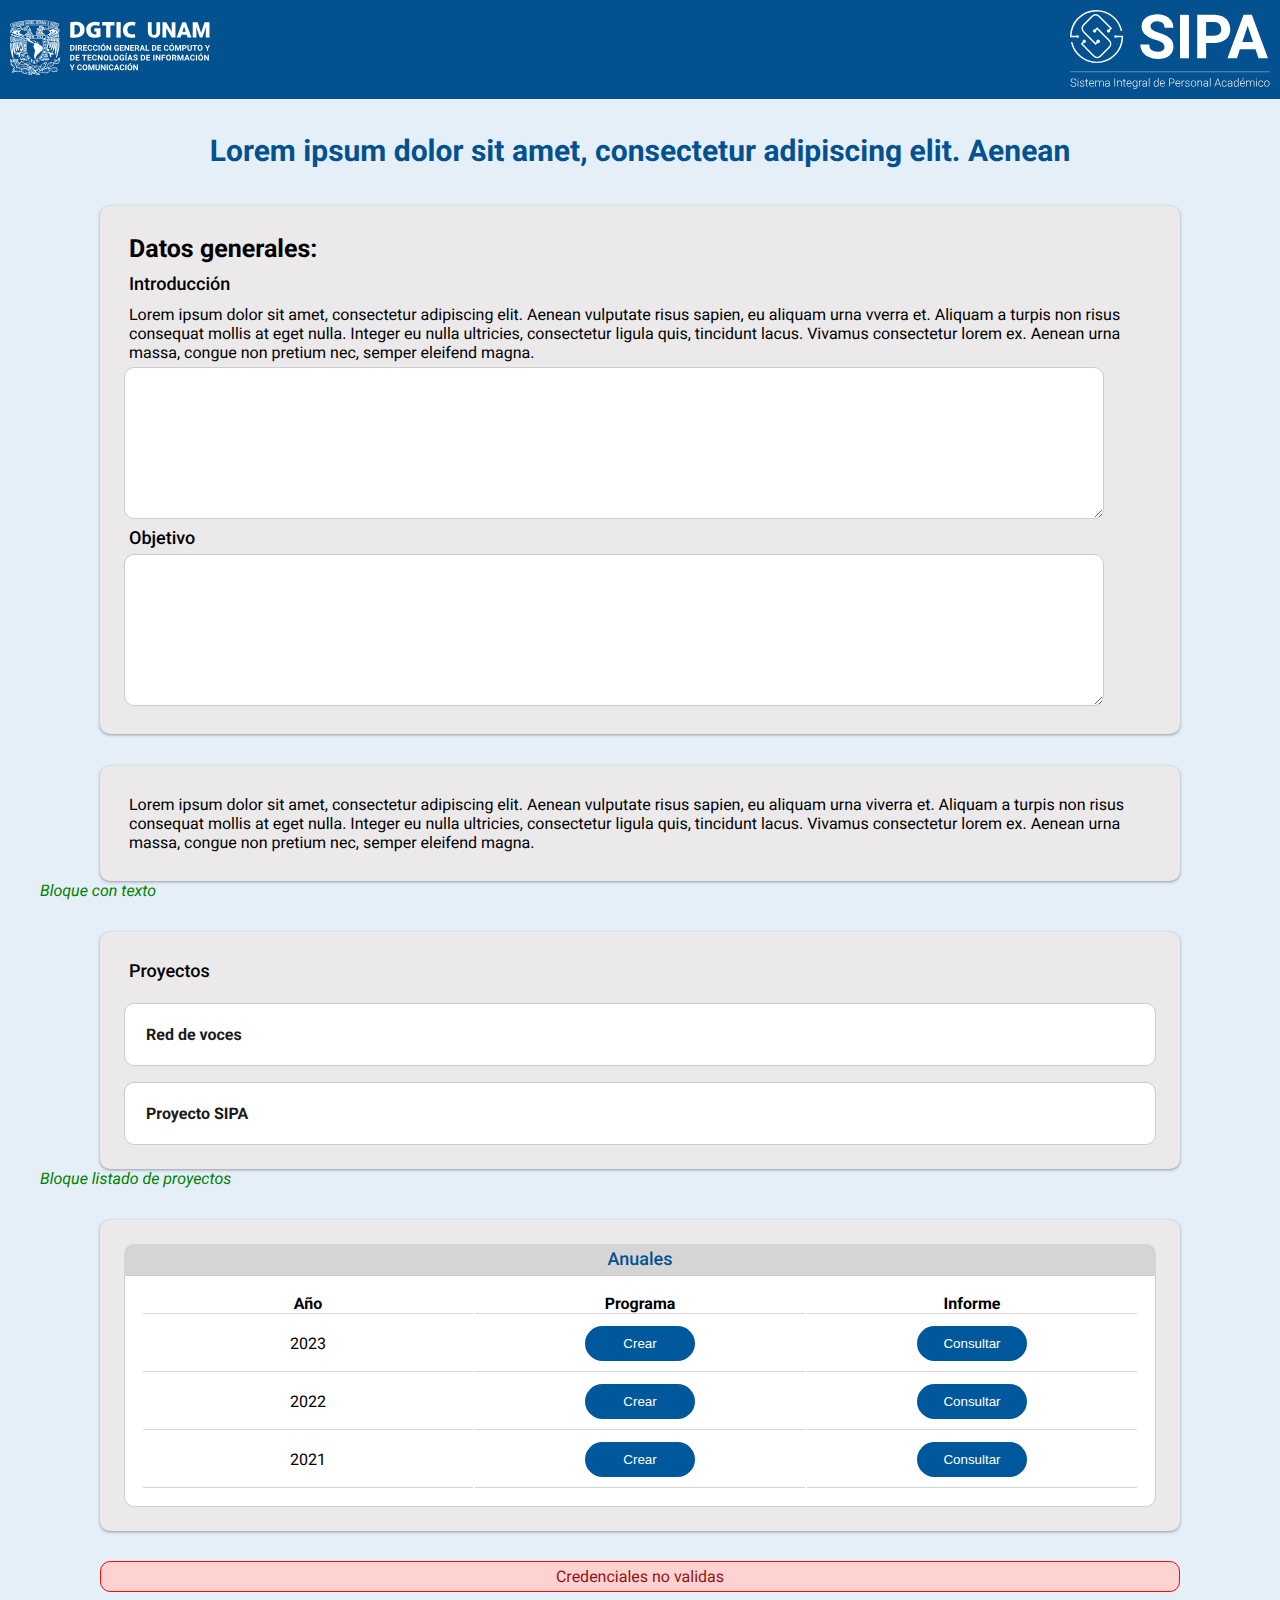
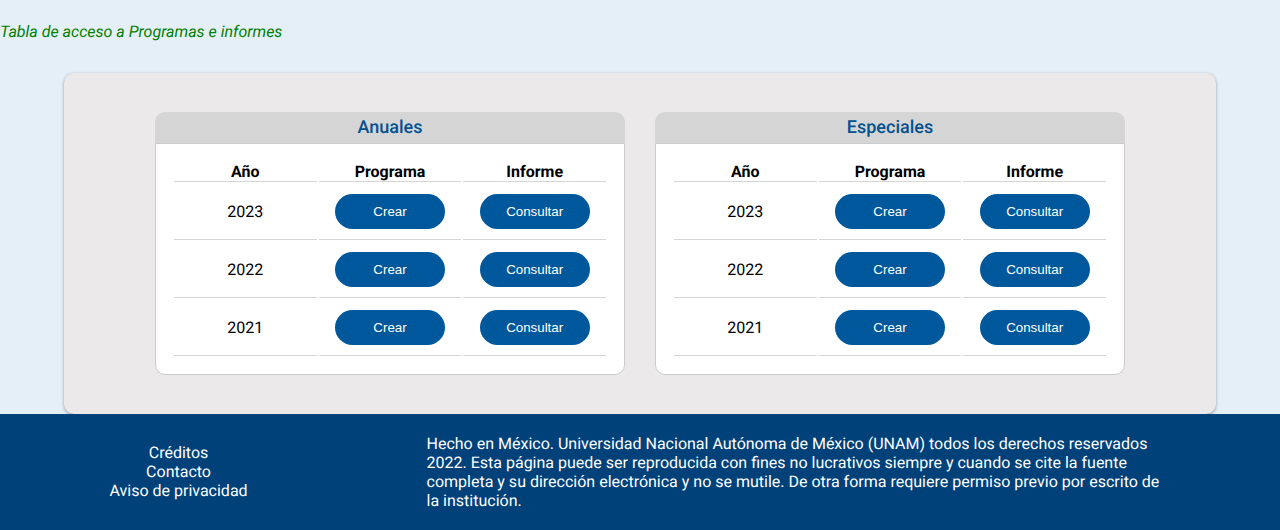
==== index.html @ f1891def "css clases" ====
<!DOCTYPE html>
<html lang="es">
    <meta charset="UTF-8"/>
    <head>
        <title>Plantilla CSS</title>
        <link rel="StyleSheet" href="estilo.css" type="text/css" media="screen"/>
    </head>
    <body>
    <header>
      <div class="encabezado">
         <a href="http://tic.unam.mx"><img src="img/logo-dgtic.svg" alt="logo dgtic"></a>
         <img src="img/logo-sipa.svg" alt="logotipo sipa">
      </div>
    </header>


        <div class="contenedor-principal">

            <h1 class="titulo">Lorem ipsum dolor sit amet, consectetur adipiscing elit. Aenean</h1>

            <div class="bloque">

                <h2 class="subtitulo">Datos generales:</h2>
                <h3 class="titulo__campo">Introducción</h3>
                <p>Lorem ipsum dolor sit amet, consectetur adipiscing elit. Aenean vulputate
                    risus sapien, eu aliquam urna vverra et. Aliquam a turpis non risus consequat
                    mollis at eget nulla. Integer eu nulla ultricies, consectetur ligula quis,
                    tincidunt lacus. Vivamus consectetur lorem ex. Aenean urna massa, congue non
                    pretium nec, semper eleifend magna.</p>
                <textarea class="area__texto" name="" id="" cols="30" rows="10"></textarea>
                <h3 class="tituloCampo">Objetivo</h3>
                <textarea class="area__texto" name="" id="" cols="30" rows="10"></textarea>

            </div>

            <div class="bloque">
                <p>Lorem ipsum dolor sit amet, consectetur adipiscing elit. Aenean vulputate
                    risus sapien, eu aliquam urna viverra et. Aliquam a turpis non risus consequat
                    mollis at eget nulla. Integer eu nulla ultricies, consectetur ligula quis,
                    tincidunt lacus. Vivamus consectetur lorem ex. Aenean urna massa, congue non
                    pretium nec, semper eleifend magna.</p>
            </div>


<span class="tipo-clase">Bloque con texto</span>

            <div class="bloque">
                <h3>Proyectos</h3>
                <div class="area-proyecto">
                    <h4>Red de voces</h4>
                </div>
                <div class="area-proyecto">
                    <h4>Proyecto SIPA</h4>
                </div>
            </div>

<span class="tipo-clase">Bloque listado de proyectos</span>

            <div class="bloque">

                <div class="caja">

                    <h3 class="caja__titulo">Anuales</h3>
                    <div class="caja__contenido">
                        <table class="tabla-listado">
                            <tr>
                                <th>Año</th>
                                <th>Programa</th>
                                <th>Informe</th>
                            </tr>
                            <tr>
                                <td>2023</td>
                                <td >
                                    <button class="icono__btn" name="Crear" type="submit" value="Crear">Crear</button>
                                </button>
                            </td>
                            <td >
                                <button class="icono__btn" name="Crear" type="submit" value="Crear">Consultar</button>
                            </td>
                        </tr>
                        <tr>
                            <td>2022</td>
                            <td>
                                <button class="icono__btn" name="Crear" type="submit" value="Crear">Crear</button>
                            </td>
                            <td >
                                <button class="icono__btn" name="Crear" type="submit" value="Crear">Consultar</button>
                            </td>
                        </tr>
                        <tr>
                            <td>2021</td>
                            <td >
                                <button class="icono__btn" name="Crear" type="submit" value="Crear">Crear</button>
                            </td>
                            <td >
                                <button class="icono__btn" name="Crear" type="submit" value="Crear">Consultar</button>
                            </td>
                        </tr>

                    </table>

                </div>
            </div>

        </div>
        <div class="alerta">
            <p>Credenciales no validas</p>
        </div>
    </div>

<span class="tipo-clase">Tabla de acceso a Programas e informes</span>

    <div class="bloque bloque-dos-columnas">

        <div class="caja">

            <h3 class="caja__titulo">Anuales</h3>
            <div class="caja__contenido">

                <table class="tabla-listado">
                    <tr>
                        <th>Año</th>
                        <th>Programa</th>
                        <th>Informe</th>
                    </tr>
                    <tr>
                        <td>2023</td>
                        <td >
                            <button class="icono__btn" name="Crear" type="submit" value="Crear">Crear</button>
                        </button>
                    </td>
                    <td >
                        <button class="icono__btn" name="Crear" type="submit" value="Crear">Consultar</button>
                    </td>
                </tr>
                <tr>
                    <td>2022</td>
                    <td>
                        <button class="icono__btn" name="Crear" type="submit" value="Crear">Crear</button>
                    </td>
                    <td >
                        <button class="icono__btn" name="Crear" type="submit" value="Crear">Consultar</button>
                    </td>
                </tr>
                <tr>
                    <td>2021</td>
                    <td >
                        <button class="icono__btn" name="Crear" type="submit" value="Crear">Crear</button>
                    </td>
                    <td >
                        <button class="icono__btn" name="Crear" type="submit" value="Crear">Consultar</button>
                    </td>
                </tr>

            </table>

        </div>
    </div>

    <div class="caja">

        <h3 class="caja__titulo">Especiales</h3>
        <div class="caja__contenido">

            <table class="tabla-listado">
                <tr>
                    <th>Año</th>
                    <th>Programa</th>
                    <th>Informe</th>
                </tr>
                <tr>
                    <td>2023</td>
                    <td >
                        <button class="icono__btn" name="Crear" type="submit" value="Crear">Crear</button>
                    </button>
                </td>
                <td >
                    <button class="icono__btn" name="Crear" type="submit" value="Crear">Consultar</button>
                </td>
            </tr>
            <tr>
                <td>2022</td>
                <td>
                    <button class="icono__btn" name="Crear" type="submit" value="Crear">Crear</button>
                </td>
                <td >
                    <button class="icono__btn" name="Crear" type="submit" value="Crear">Consultar</button>
                </td>
            </tr>
            <tr>
                <td>2021</td>
                <td >
                    <button class="icono__btn" name="Crear" type="submit" value="Crear">Crear</button>
                </td>
                <td >
                    <button class="icono__btn" name="Crear" type="submit" value="Crear">Consultar</button>
                </td>
            </tr>

        </table>

    </div>
</div>

</div>

</div>

<div class="pie-portada">
    <ul class="pie-portada__lista">
        <li>Créditos</li>
        <li>Contacto</li>
        <li>Aviso de privacidad</li>
    </ul>
    <p>Hecho en México. Universidad Nacional Autónoma de México (UNAM) todos los
        derechos reservados 2022. Esta página puede ser reproducida con fines no
        lucrativos siempre y cuando se cite la fuente completa y su dirección
        electrónica y no se mutile. De otra forma requiere permiso previo por escrito de
        la institución.</p>
</div>
</body>
</html>
---- estilo.css ----
/* Fuentes



@font-face {
    font-family: 'Roboto Regular';
    font-style: normal;
    font-weight: normal;
    display: swap;
    src: local('Roboto Regular'), url("fonts/roboto-regular-webfont.woff") format('woff');
}

@font-face {
    font-family: 'Roboto Bold';
    font-style: normal;
    font-weight: normal;

    src: local('Roboto Bold'), url("fonts/roboto-bold-webfont.woff") format('woff');
}

@font-face {
    font-family: 'Roboto Light';
    font-style: normal;
    font-weight: normal;
   
    src: local('Roboto Light'), url("fonts/roboto-light-webfont.woff") format('woff');
}

@font-face {
    font-family: 'Roboto Medium';
    font-style: normal;
    font-weight: normal;
  
    src: local('Roboto Medium'), url("fonts/roboto-medium-webfont.woff") format('woff');
}
*/


@import url('https://fonts.googleapis.com/css2?family=Roboto:wght@100;400;500;700&display=swap');


:root {
    --fondo: #e5eff8;
    --fondo-importante: #ff7b7b;
    --gris-seccion: #ebe9ea;
    --gris-tit-seccion: #d5d5d5;
    --borde-seccion: #ccc;
    --blanco: #fff;
    --texto: #000;
    --azul-tit: #045190;
    --gris-texto: #666666;
    --azul-boton: #00589c;
    --azul-texto: #006699;
    --texto-editando: #3a9ae4;
    --pie-portada: #004179;
    --campos: #181A1C;


    
    --titulo: 1.875em;
    --subtitulo: 1.563em;
    --titulo-campo: 1.125em;
    --titulo-login: 1.875em;
    --fuente: 'Roboto', sans-serif;
    --borde-caja:1em;
    --borde-alerta:#f70707;
    --color-texto-alerta:#8f1212;
    }

* {
    padding: 0;
    margin: 0;
    box-sizing: border-box;
}

body {
    font-size: 16px;
    text-rendering: auto;
    text-rendering: optimizeSpeed;
    text-rendering: optimizeLegibility;
    text-rendering: geometricPrecision;
    -webkit-font-smoothing: antialiased;
    -moz-osx-font-smoothing: grayscale;
    margin: 0;
}

/* PORTADA */
.contenedor-portada {
    width: 100vw;
    display: flex;
    justify-content: space-between;
    align-items: center;
    flex-wrap: wrap;
}

.portada {
    display: flex;
    flex-direction: column;
    width: 50%;
    position: relative;
    height: 100vh;
    justify-content: space-around;
    flex: 1;

}

.portada__imgs {
    height: 100vh;
    position: relative;
    background-image: url("img/bg-portada.jpg");
    display: flex;
    flex-direction: column;
    justify-content: center;
    align-items: center;
    background-size: cover;
}

.portada__imgs img:first-child {
    width: 250px;
    align-self: flex-start;
    padding: 20px;
    max-width: 50%;
}

.portada__imgs img:nth-child(2n) {
    width: 50%;
    margin: auto;
}
.pie-portada {
    background-color: var(--pie-portada);
    color: var(--blanco);
    display: flex;
    padding: 20px;
    align-items: center;
    justify-content: space-around;
    flex-wrap: wrap;
}
.pie-portada__lista {
    display: flex;
    align-items: center;
    flex-direction: column;
}
.pie-portada__lista  li {
    list-style: none;
}

.pie-portada p {
    flex-basis: 60%;
    padding: 0;
}

.contenedor-registro {
    /* width: 50%; */
    flex: 1;
}
.acceso {
	display: flex;
	flex-direction: column;
	align-items: center;
	width: 400px;
	margin: auto;
	max-width: 80%;
}
.acceso__titulo {
    margin-bottom: 60px;
    align-self: flex-start;
    color: var(--campos);
    font-size: var(--titulo-login);
}

.registro__grupo{
    display: flex;
    flex-direction: column;
}

.acceso .entrada {
	height: 50px;
	border: 1px solid var(--borde-seccion);
	border-radius: 13px;
	margin: 10px 0 30px;
	padding: 0 30px;
}

  .registro__grupo:nth-child(5) .registro__btn {
	width: 300px;
	margin: 13px auto;
	max-width: 80%;
} 

.registro__btn{
    color: var(--blanco);
    border: 0;
    background: none;
    background-color: var(--azul-boton);
    border-radius: 20px;
    padding: 10px;
    cursor: pointer;
  }


hr {
    border: 1px solid var(--gris-tit-seccion);
    margin: 40px 0;
}

.acceso__form {
    width: 100%;
}

.contenedor-principal {
	max-width: 1200px;
	margin: auto;
}


* {
    padding: 0;
    margin: 0;
    box-sizing: 0;
}

/* clase muestra tipo componente*/
.tipo-clase{ 
margin-top: 1em;
padding: 0;
color:green;
font-style: italic;}
/*fin clase*/

.header{
    background-color: var(--azul-tit);
    min-height: 130px;
    width: 100%;
}

.encabezado{
    display: flex;
    flex-wrap: wrap;
    justify-content: space-between;
    align-items:center;
    background-color: var(--azul-tit);
    padding: 10px;
    margin: auto;
     }
    
.encabezado img{
    width: 200px; 
    }

.bloque {
    background-color: var(--gris-seccion);
    border-radius: 10px;
    padding: 1.5em;
    margin: 2em auto auto;
    width: 90%;
    color: var(--texto);
    font-family: var(--fuente);
    box-shadow: rgba(60, 64, 67, 0.3) 0px 1px 2px 0px, 
    rgba(60, 64, 67, 0.15) 0px 1px 3px 1px;
    font-size: var(--texto);
}

.bloque-dos-columnas{
	display: flex;
	flex-wrap: wrap;
	justify-content: center;
}

.bloque-dos-columnas .caja{
        width: 500px;
        padding: 15px;

}

.area__texto{
    border-radius: 10px;
    width: 95%;
    border: solid 1px var(--borde-seccion);

}


.caja{
    width: 100%;
}


.caja__titulo{
    background-color: var(--gris-tit-seccion);
    color: var(--azul-tit);
    font-size: var(--titulo-campo);
    padding: 5px;
    margin: 0;
    text-align: center;
    border-radius:10px 10px 0px 0px;
}

.caja__contenido {
    background-color: var(--blanco);
    border-radius: 0 0 10px 10px;
    border: solid 1px var(--borde-seccion);
    padding: var(--borde-caja);
    color: var(--texto-color);
    font-family: var(--fuente);   }
    
.tabla-listado{
    width: 100%;}


.tabla-listado th{
    border-bottom:solid 1px var(--gris-tit-seccion);
}

.tabla-listado td{
    border-bottom:solid 1px var(--gris-tit-seccion);
    padding: 10px;
    text-align: center;
    width: 33%;}

 .icono__btn{
       color: var(--blanco);
       border: 0;
       background: none;
       background-color: var(--azul-boton);
       border-radius: 20px;
       padding: 10px;
       width: 110px;
     }

.bloque__btn{
    color: var(--blanco);
    border: 0;
    background: none;
    background-color: var(--azul-boton);
    border-radius: 30px;
    padding: 10px;
}


.area-proyecto{
    background-color: var(--blanco);
    border-radius: 10px;
    border: solid 1px var(--borde-seccion);
    padding: 1em;
    margin: 1em auto auto;
    color: var(--texto-color);
    font-family: var(--fuente);
}

.alerta {
	width: 90%;
	border: 1px solid var(--borde-alerta);
	background-color: #ffd2d2;
	text-align: center;
	border-radius: 10px;
	margin: 30px auto;
	color: var(--color-texto-alerta);
}

body {
    font-family: var(--fuente);
    background-color: var(--fondo);
}

h1 {
	text-align: center;
	color: var(--azul-tit);
	font-size: var(--titulo);
	margin: 30px;
}

h2 {
    font-size: var(--subtitulo);
    font-family: var(--fuente);
    color: var(--Campos);
    font-weight: 700;
}

h3 {
    font-size: var(--titulo-campo);
    font-family: var(--fuente);
    color: var(--Campos);
    font-weight: 500;
}

h4 {
    font-weight: 700;
    color: var(--texto-color);
    color: var(--campos);
}

h1,
h2,
h3,
h4,
h5,
h6,
p {
    padding: 5px;
}


@media only screen and (max-width: 800px) {
    .pie__portada p {
        flex-basis: 100%;
        padding: 10px;
    }

}
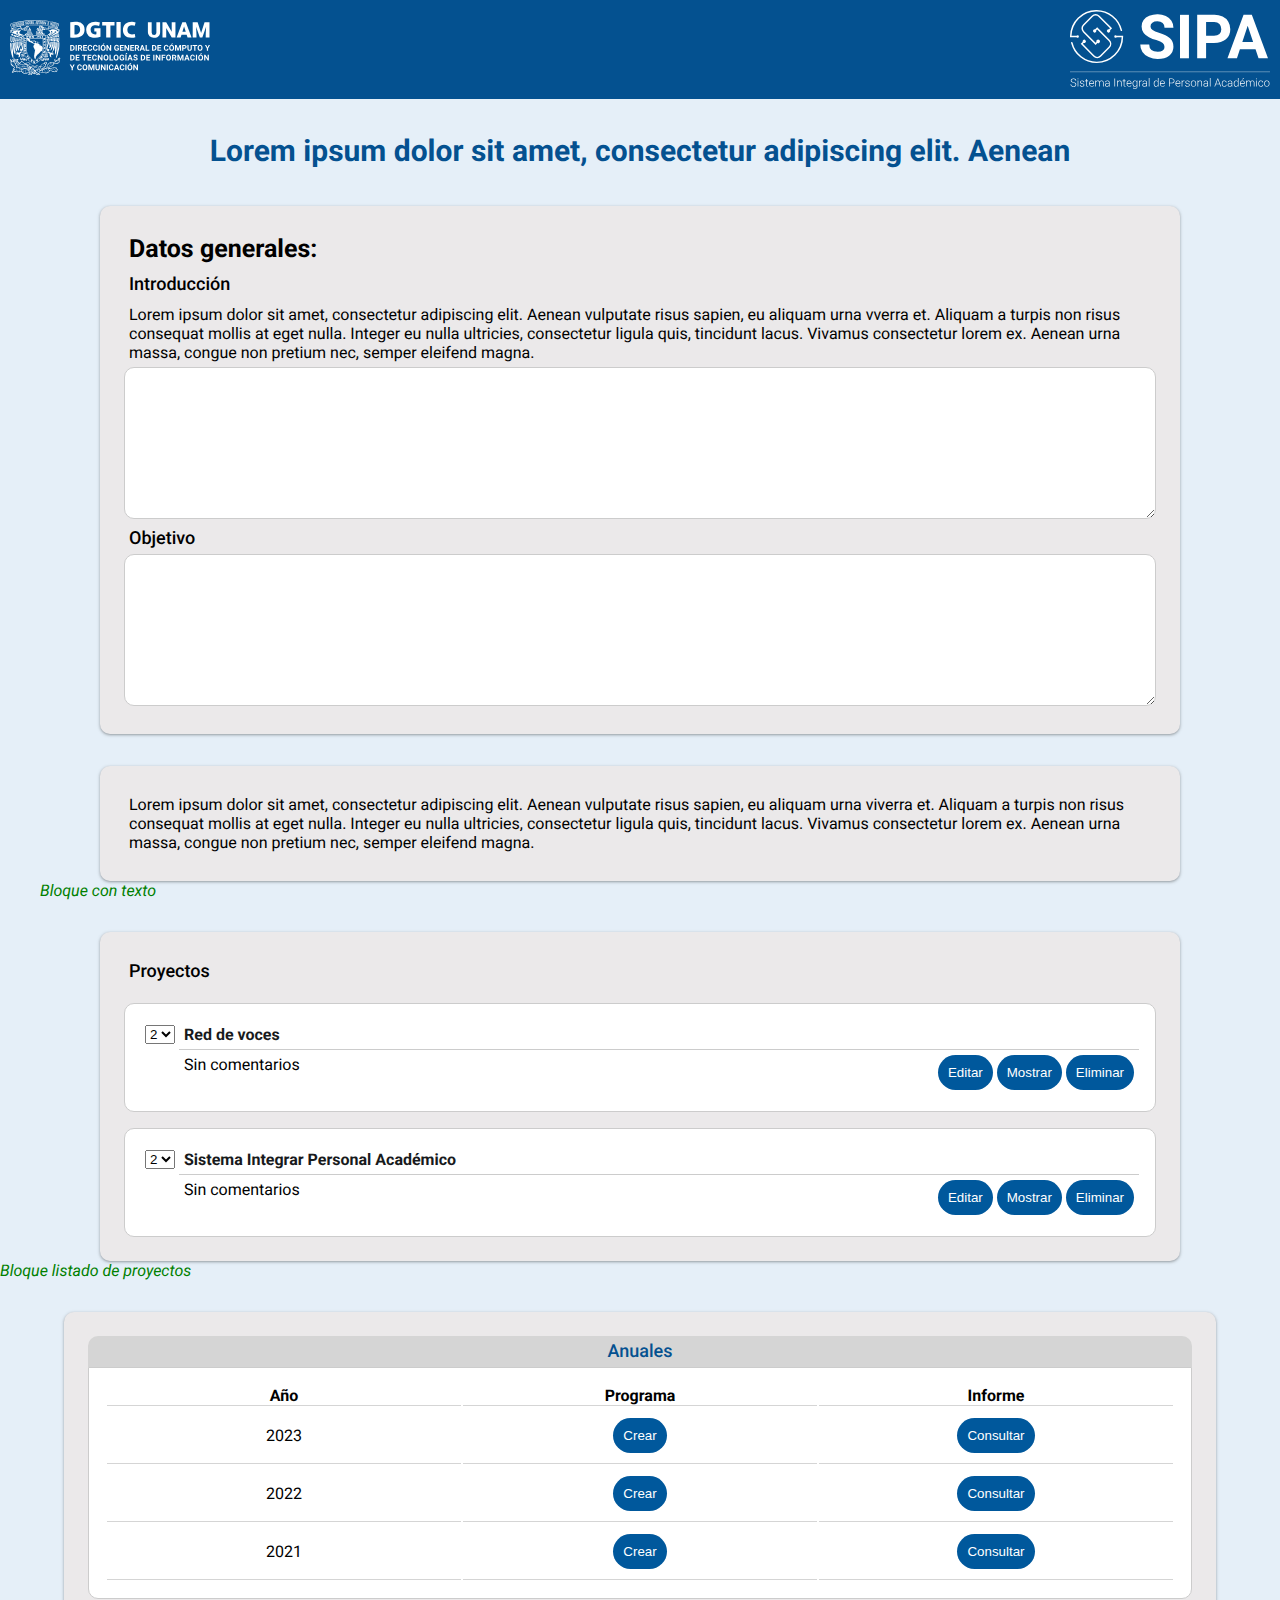
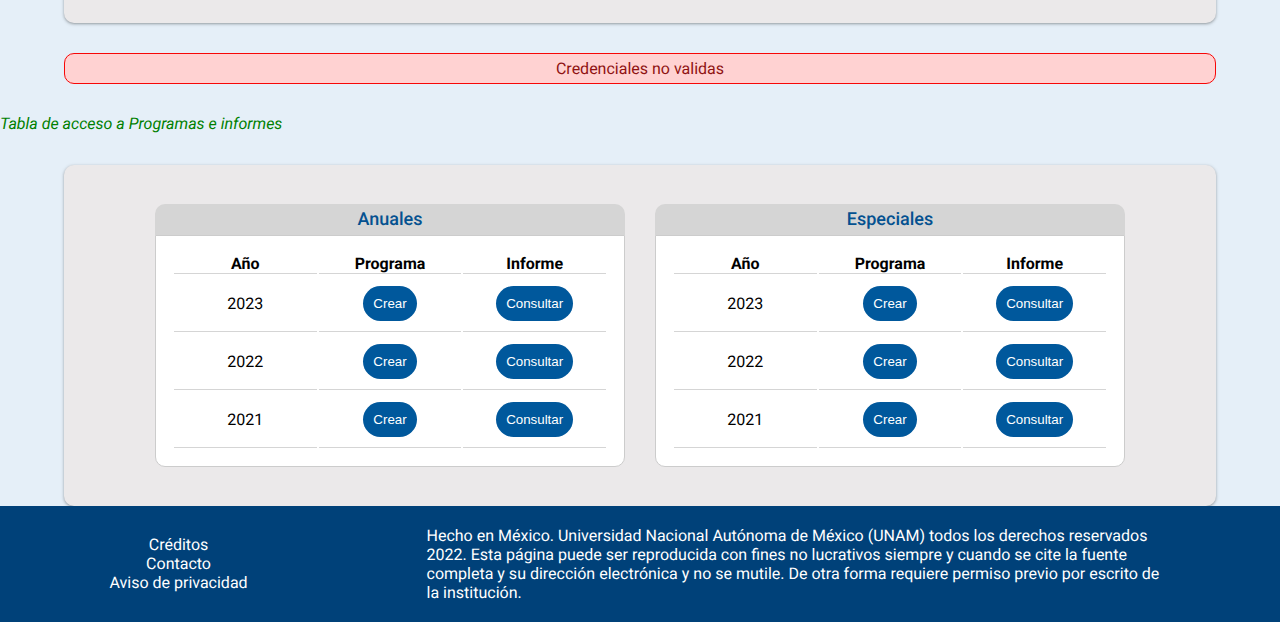
==== commit 655aad72: "css listado proyectos" ====
--- a/index.html
+++ b/index.html
@@ -46,12 +46,56 @@
 
             <div class="bloque">
                 <h3>Proyectos</h3>
-                <div class="area-proyecto">
-                    <h4>Red de voces</h4>
+                <div class="info-proyecto">
+                    <div class="info-proyecto__select">
+                        <select name="select">
+                            <option value="value1">1</option>
+                            <option value="value2" selected>2</option>
+                            <option value="value3">3</option>
+                          </select>
+                    </div>
+
+                    <div class="info-proyecto__titulo"><h4>Red de voces</h4>
+                        <div class="info-proyecto__textobtn">
+                            <div class="info-proyecto__iconotexto">Sin comentarios</div>
+                                <div class="info-proyecto__btn">
+                                    <button class="btn-icono" name="Crear" type="submit" value="Crear">Editar</button>
+                                    <button class="btn-icono" name="Mostrar" type="submit" value="Crear">Mostrar</button>
+                                    <button class="btn-icono" name="Eliminar" type="submit" value="Crear">Eliminar</button>
+                                </div>
+                            </div>           
+                        </div>
+                    </div>
+                
+
+                <div class="info-proyecto">
+                    <div class="info-proyecto__select">
+                        <select name="select">
+                            <option value="value1">1</option>
+                            <option value="value2" selected>2</option>
+                            <option value="value3">3</option>
+                          </select>
+                    </div>
+
+                    <div class="info-proyecto__titulo"><h4>Sistema Integrar Personal Académico</h4>
+                        <div class="info-proyecto__textobtn">
+                            <div class="info-proyecto__iconotexto">Sin comentarios</div>
+                                <div class="info-proyecto__btn">
+                                    <button class="btn-icono" name="Crear" type="submit" value="Crear">Editar</button>
+                                    <button class="btn-icono" name="Mostrar" type="submit" value="Crear">Mostrar</button>
+                                    <button class="btn-icono" name="Eliminar" type="submit" value="Crear">Eliminar</button>
+                                </div>
+                            </div>           
+                        </div>
+                    </div>
                 </div>
-                <div class="area-proyecto">
-                    <h4>Proyecto SIPA</h4>
-                </div>
+                
+
+
+                
+                
+
+
             </div>
 
 <span class="tipo-clase">Bloque listado de proyectos</span>
@@ -71,29 +115,29 @@
                             <tr>
                                 <td>2023</td>
                                 <td >
-                                    <button class="icono__btn" name="Crear" type="submit" value="Crear">Crear</button>
+                                    <button class="btn-icono" name="Crear" type="submit" value="Crear">Crear</button>
                                 </button>
                             </td>
                             <td >
-                                <button class="icono__btn" name="Crear" type="submit" value="Crear">Consultar</button>
+                                <button class="btn-icono" name="Crear" type="submit" value="Crear">Consultar</button>
                             </td>
                         </tr>
                         <tr>
                             <td>2022</td>
                             <td>
-                                <button class="icono__btn" name="Crear" type="submit" value="Crear">Crear</button>
-                            </td>
-                            <td >
-                                <button class="icono__btn" name="Crear" type="submit" value="Crear">Consultar</button>
+                                <button class="btn-icono" name="Crear" type="submit" value="Crear">Crear</button>
+                            </td>
+                            <td >
+                                <button class="btn-icono" name="Crear" type="submit" value="Crear">Consultar</button>
                             </td>
                         </tr>
                         <tr>
                             <td>2021</td>
                             <td >
-                                <button class="icono__btn" name="Crear" type="submit" value="Crear">Crear</button>
-                            </td>
-                            <td >
-                                <button class="icono__btn" name="Crear" type="submit" value="Crear">Consultar</button>
+                                <button class="btn-icono" name="Crear" type="submit" value="Crear">Crear</button>
+                            </td>
+                            <td >
+                                <button class="btn-icono" name="Crear" type="submit" value="Crear">Consultar</button>
                             </td>
                         </tr>
 
@@ -126,29 +170,29 @@
                     <tr>
                         <td>2023</td>
                         <td >
-                            <button class="icono__btn" name="Crear" type="submit" value="Crear">Crear</button>
+                            <button class="btn-icono" name="Crear" type="submit" value="Crear">Crear</button>
                         </button>
                     </td>
                     <td >
-                        <button class="icono__btn" name="Crear" type="submit" value="Crear">Consultar</button>
+                        <button class="btn-icono" name="Crear" type="submit" value="Crear">Consultar</button>
                     </td>
                 </tr>
                 <tr>
                     <td>2022</td>
                     <td>
-                        <button class="icono__btn" name="Crear" type="submit" value="Crear">Crear</button>
-                    </td>
-                    <td >
-                        <button class="icono__btn" name="Crear" type="submit" value="Crear">Consultar</button>
+                        <button class="btn-icono" name="Crear" type="submit" value="Crear">Crear</button>
+                    </td>
+                    <td >
+                        <button class="btn-icono" name="Crear" type="submit" value="Crear">Consultar</button>
                     </td>
                 </tr>
                 <tr>
                     <td>2021</td>
                     <td >
-                        <button class="icono__btn" name="Crear" type="submit" value="Crear">Crear</button>
-                    </td>
-                    <td >
-                        <button class="icono__btn" name="Crear" type="submit" value="Crear">Consultar</button>
+                        <button class="btn-icono" name="Crear" type="submit" value="Crear">Crear</button>
+                    </td>
+                    <td >
+                        <button class="btn-icono" name="Crear" type="submit" value="Crear">Consultar</button>
                     </td>
                 </tr>
 
@@ -171,29 +215,29 @@
                 <tr>
                     <td>2023</td>
                     <td >
-                        <button class="icono__btn" name="Crear" type="submit" value="Crear">Crear</button>
+                        <button class="btn-icono" name="Crear" type="submit" value="Crear">Crear</button>
                     </button>
                 </td>
                 <td >
-                    <button class="icono__btn" name="Crear" type="submit" value="Crear">Consultar</button>
+                    <button class="btn-icono" name="Crear" type="submit" value="Crear">Consultar</button>
                 </td>
             </tr>
             <tr>
                 <td>2022</td>
                 <td>
-                    <button class="icono__btn" name="Crear" type="submit" value="Crear">Crear</button>
-                </td>
-                <td >
-                    <button class="icono__btn" name="Crear" type="submit" value="Crear">Consultar</button>
+                    <button class="btn-icono" name="Crear" type="submit" value="Crear">Crear</button>
+                </td>
+                <td >
+                    <button class="btn-icono" name="Crear" type="submit" value="Crear">Consultar</button>
                 </td>
             </tr>
             <tr>
                 <td>2021</td>
                 <td >
-                    <button class="icono__btn" name="Crear" type="submit" value="Crear">Crear</button>
-                </td>
-                <td >
-                    <button class="icono__btn" name="Crear" type="submit" value="Crear">Consultar</button>
+                    <button class="btn-icono" name="Crear" type="submit" value="Crear">Crear</button>
+                </td>
+                <td >
+                    <button class="btn-icono" name="Crear" type="submit" value="Crear">Consultar</button>
                 </td>
             </tr>
 
--- a/estilo.css
+++ b/estilo.css
@@ -212,13 +212,6 @@
 	margin: auto;
 }
 
-
-* {
-    padding: 0;
-    margin: 0;
-    box-sizing: 0;
-}
-
 /* clase muestra tipo componente*/
 .tipo-clase{ 
 margin-top: 1em;
@@ -274,7 +267,7 @@
 
 .area__texto{
     border-radius: 10px;
-    width: 95%;
+    width: 100%;
     border: solid 1px var(--borde-seccion);
 
 }
@@ -317,14 +310,14 @@
     text-align: center;
     width: 33%;}
 
- .icono__btn{
+ .btn-icono{
        color: var(--blanco);
        border: 0;
        background: none;
        background-color: var(--azul-boton);
        border-radius: 20px;
        padding: 10px;
-       width: 110px;
+       width: 11;
      }
 
 .bloque__btn{
@@ -334,10 +327,10 @@
     background-color: var(--azul-boton);
     border-radius: 30px;
     padding: 10px;
-}
-
-
-.area-proyecto{
+    display: inline-block;
+}
+
+.info-proyecto{
     background-color: var(--blanco);
     border-radius: 10px;
     border: solid 1px var(--borde-seccion);
@@ -345,7 +338,40 @@
     margin: 1em auto auto;
     color: var(--texto-color);
     font-family: var(--fuente);
-}
+    border:solid 1px var(--borde-seccion);
+    display: flex;
+    }
+
+.info-proyecto__select{
+    padding: 4px;
+}
+
+.info-proyecto__titulo{
+    width: 100%;
+   }
+
+.info-proyecto__titulo h4{
+    width: 100%;
+    border-bottom:solid 1px var(--borde-seccion);
+  }
+
+.info-proyecto__textobtn{
+    display: flex;
+    flex-wrap: wrap;
+    justify-content: space-between;
+    padding: 5px;
+    }
+
+.info-proyecto__iconotexto{
+   
+}
+
+.info-proyecto__btn{
+ 
+}
+
+
+
 
 .alerta {
 	width: 90%;
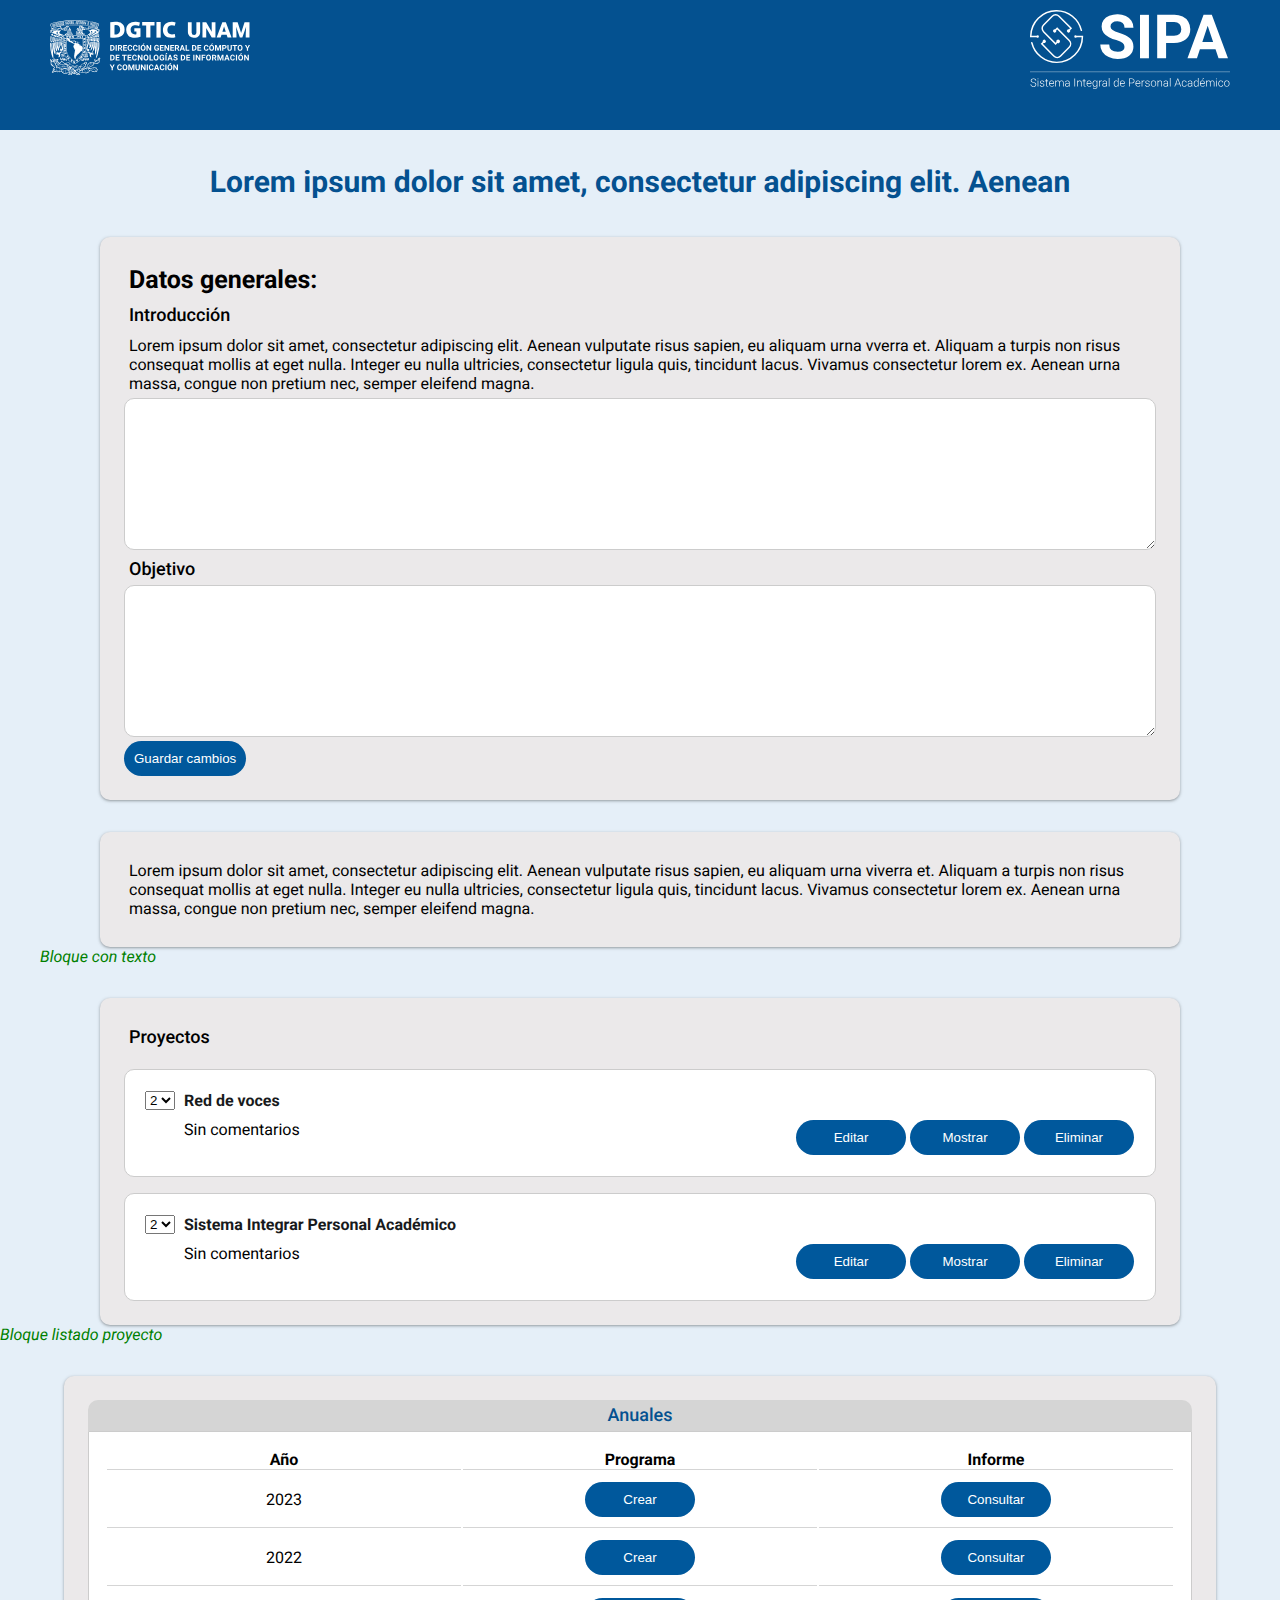
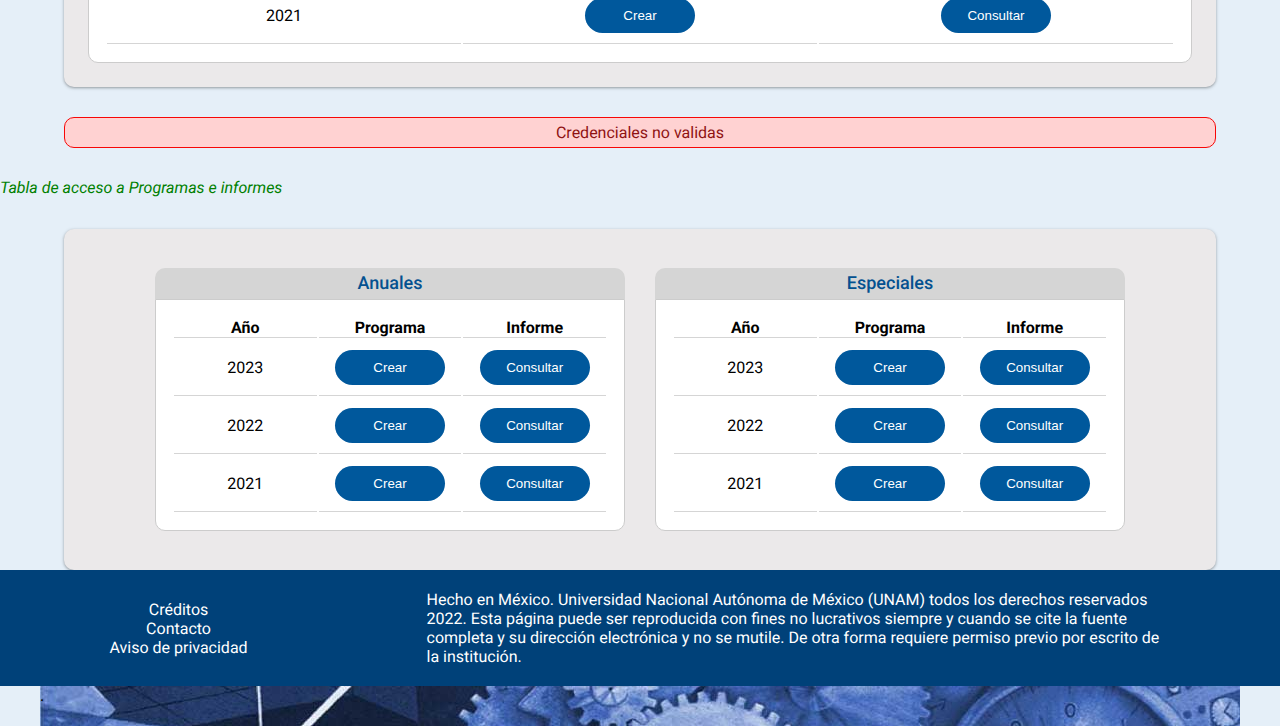
==== commit 4baa4b18: "css" ====
--- a/index.html
+++ b/index.html
@@ -31,6 +31,7 @@
                 <h3 class="tituloCampo">Objetivo</h3>
                 <textarea class="area__texto" name="" id="" cols="30" rows="10"></textarea>
 
+                <input type="submit" class="btn__bloque" value="Guardar cambios">
             </div>
 
             <div class="bloque">
@@ -42,12 +43,14 @@
             </div>
 
 
+
+
 <span class="tipo-clase">Bloque con texto</span>
 
             <div class="bloque">
                 <h3>Proyectos</h3>
-                <div class="info-proyecto">
-                    <div class="info-proyecto__select">
+                <div class="listado-proyecto">
+                    <div class="listado-proyecto__select">
                         <select name="select">
                             <option value="value1">1</option>
                             <option value="value2" selected>2</option>
@@ -55,9 +58,31 @@
                           </select>
                     </div>
 
-                    <div class="info-proyecto__titulo"><h4>Red de voces</h4>
-                        <div class="info-proyecto__textobtn">
-                            <div class="info-proyecto__iconotexto">Sin comentarios</div>
+                    <div class="listado-proyecto__titulo"><h4>Red de voces</h4>
+                        <div class="listado-proyecto__textobtn">
+                            <div class="listado-proyecto__iconotexto">Sin comentarios</div>
+                                <div class="listado-proyecto__btn">
+                                    <button class="btn-icono" name="Crear" type="submit" value="Crear">Editar</button>
+                                    <button class="btn-icono" name="Mostrar" type="submit" value="Crear">Mostrar</button>
+                                    <button class="btn-icono" name="Eliminar" type="submit" value="Crear">Eliminar</button>
+                                </div>
+                            </div>           
+                        </div>
+                    </div>
+                
+
+                <div class="listado-proyecto">
+                    <div class="listado-proyecto__select">
+                        <select name="select">
+                            <option value="value1">1</option>
+                            <option value="value2" selected>2</option>
+                            <option value="value3">3</option>
+                          </select>
+                    </div>
+
+                    <div class="listado-proyecto__titulo"><h4>Sistema Integrar Personal Académico</h4>
+                        <div class="listado-proyecto__textobtn">
+                            <div class="listado-proyecto__iconotexto">Sin comentarios</div>
                                 <div class="info-proyecto__btn">
                                     <button class="btn-icono" name="Crear" type="submit" value="Crear">Editar</button>
                                     <button class="btn-icono" name="Mostrar" type="submit" value="Crear">Mostrar</button>
@@ -66,28 +91,6 @@
                             </div>           
                         </div>
                     </div>
-                
-
-                <div class="info-proyecto">
-                    <div class="info-proyecto__select">
-                        <select name="select">
-                            <option value="value1">1</option>
-                            <option value="value2" selected>2</option>
-                            <option value="value3">3</option>
-                          </select>
-                    </div>
-
-                    <div class="info-proyecto__titulo"><h4>Sistema Integrar Personal Académico</h4>
-                        <div class="info-proyecto__textobtn">
-                            <div class="info-proyecto__iconotexto">Sin comentarios</div>
-                                <div class="info-proyecto__btn">
-                                    <button class="btn-icono" name="Crear" type="submit" value="Crear">Editar</button>
-                                    <button class="btn-icono" name="Mostrar" type="submit" value="Crear">Mostrar</button>
-                                    <button class="btn-icono" name="Eliminar" type="submit" value="Crear">Eliminar</button>
-                                </div>
-                            </div>           
-                        </div>
-                    </div>
                 </div>
                 
 
@@ -98,7 +101,7 @@
 
             </div>
 
-<span class="tipo-clase">Bloque listado de proyectos</span>
+<span class="tipo-clase">Bloque listado proyecto</span>
 
             <div class="bloque">
 
@@ -262,5 +265,8 @@
         electrónica y no se mutile. De otra forma requiere permiso previo por escrito de
         la institución.</p>
 </div>
+<div class="pie-fondoMural">.
+
+</div>
 </body>
 </html>--- a/estilo.css
+++ b/estilo.css
@@ -149,6 +149,15 @@
     padding: 0;
 }
 
+.pie-fondoMural{
+    background-image: url(img/pie-fondoMural.jpg);
+    background-size: cover;
+    margin: auto;
+    width: 1200px;
+    min-height: 40px;
+ }
+
+
 .contenedor-registro {
     /* width: 50%; */
     flex: 1;
@@ -220,7 +229,7 @@
 font-style: italic;}
 /*fin clase*/
 
-.header{
+header{
     background-color: var(--azul-tit);
     min-height: 130px;
     width: 100%;
@@ -234,6 +243,7 @@
     background-color: var(--azul-tit);
     padding: 10px;
     margin: auto;
+    width: 1200px;
      }
     
 .encabezado img{
@@ -317,20 +327,23 @@
        background-color: var(--azul-boton);
        border-radius: 20px;
        padding: 10px;
-       width: 11;
+       width: 110px;
      }
 
-.bloque__btn{
-    color: var(--blanco);
-    border: 0;
-    background: none;
-    background-color: var(--azul-boton);
-    border-radius: 30px;
-    padding: 10px;
-    display: inline-block;
-}
-
-.info-proyecto{
+.btn__bloque{
+        color: var(--blanco);
+        border: 0;
+        background: none;
+        background-color: var(--azul-boton);
+        border-radius: 30px;
+        padding: 10px;
+        display: inline-block;
+        align-self: flex-end;
+      
+    }
+    
+
+.listado-proyecto{
     background-color: var(--blanco);
     border-radius: 10px;
     border: solid 1px var(--borde-seccion);
@@ -342,11 +355,11 @@
     display: flex;
     }
 
-.info-proyecto__select{
+.listado-proyecto__select{
     padding: 4px;
 }
 
-.info-proyecto__titulo{
+.listado-proyecto__titulo{
     width: 100%;
    }
 
@@ -355,23 +368,12 @@
     border-bottom:solid 1px var(--borde-seccion);
   }
 
-.info-proyecto__textobtn{
+.listado-proyecto__textobtn{
     display: flex;
     flex-wrap: wrap;
     justify-content: space-between;
     padding: 5px;
     }
-
-.info-proyecto__iconotexto{
-   
-}
-
-.info-proyecto__btn{
- 
-}
-
-
-
 
 .alerta {
 	width: 90%;
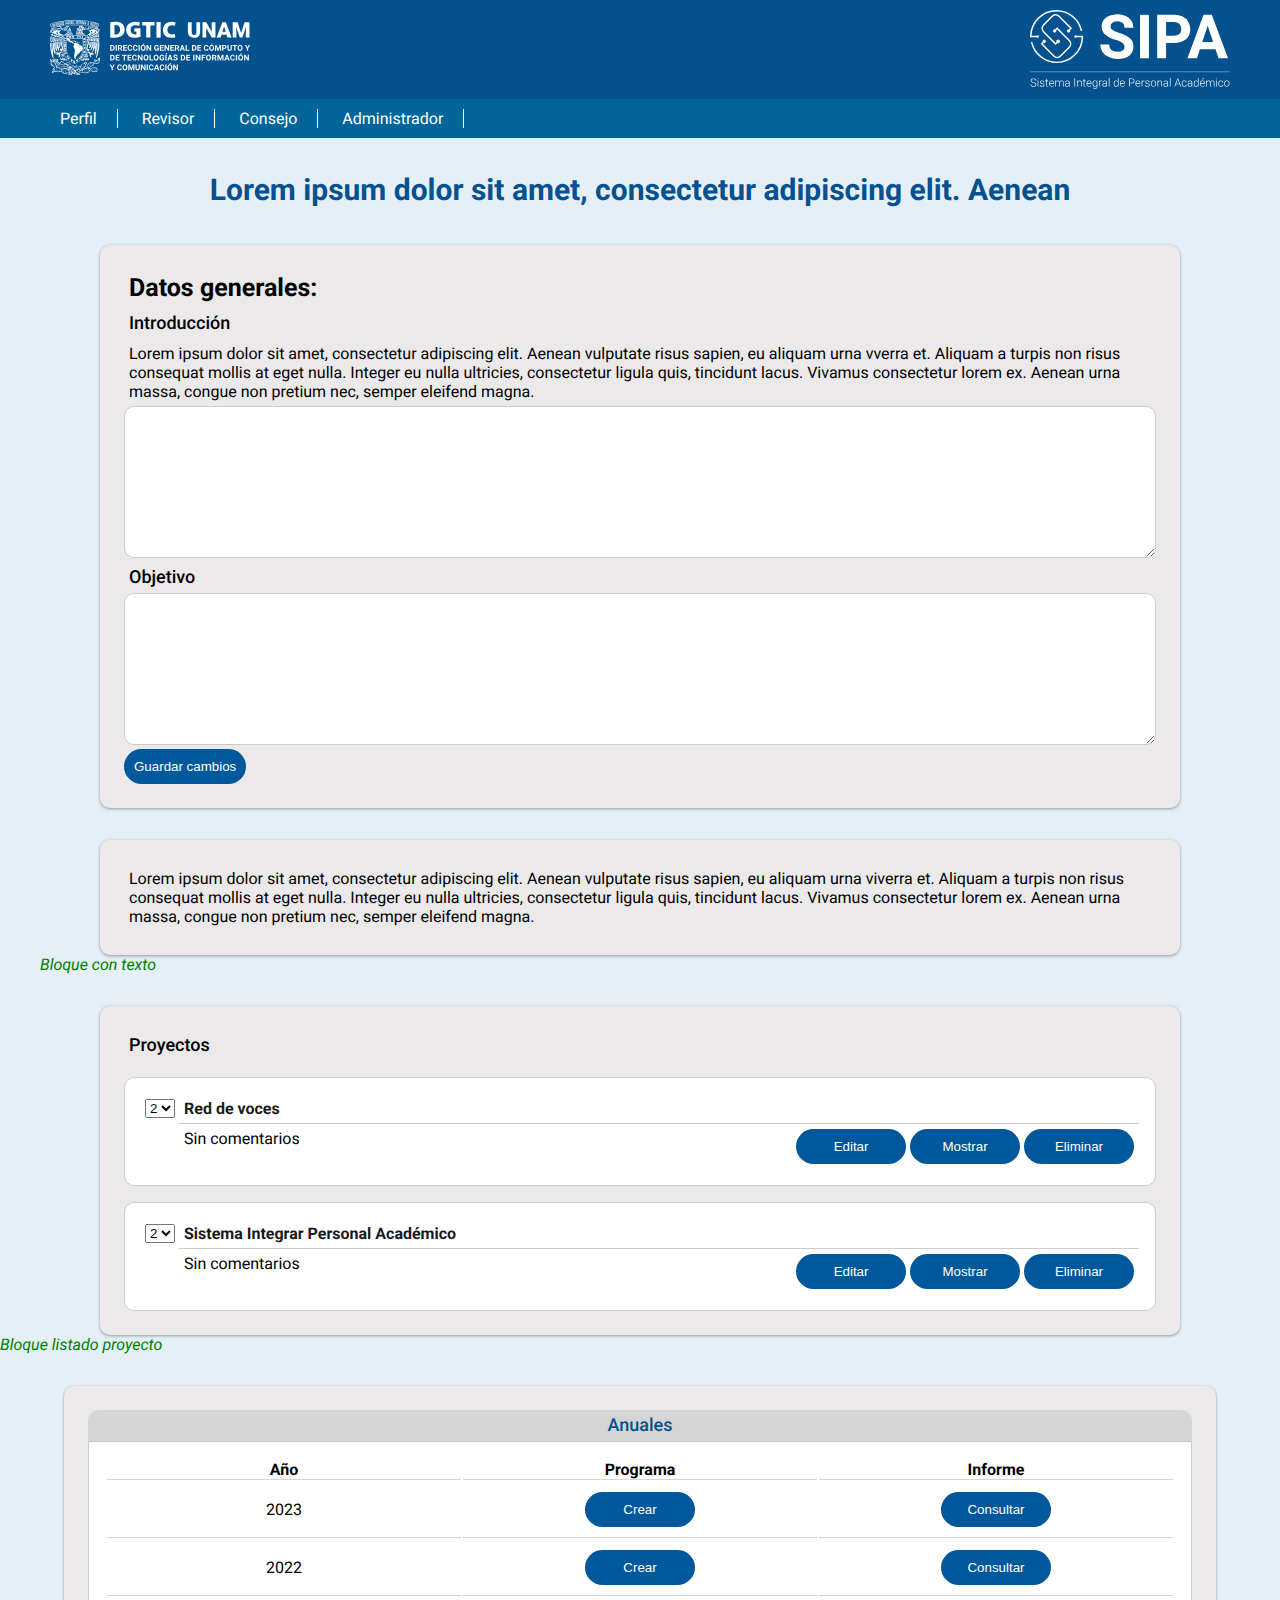
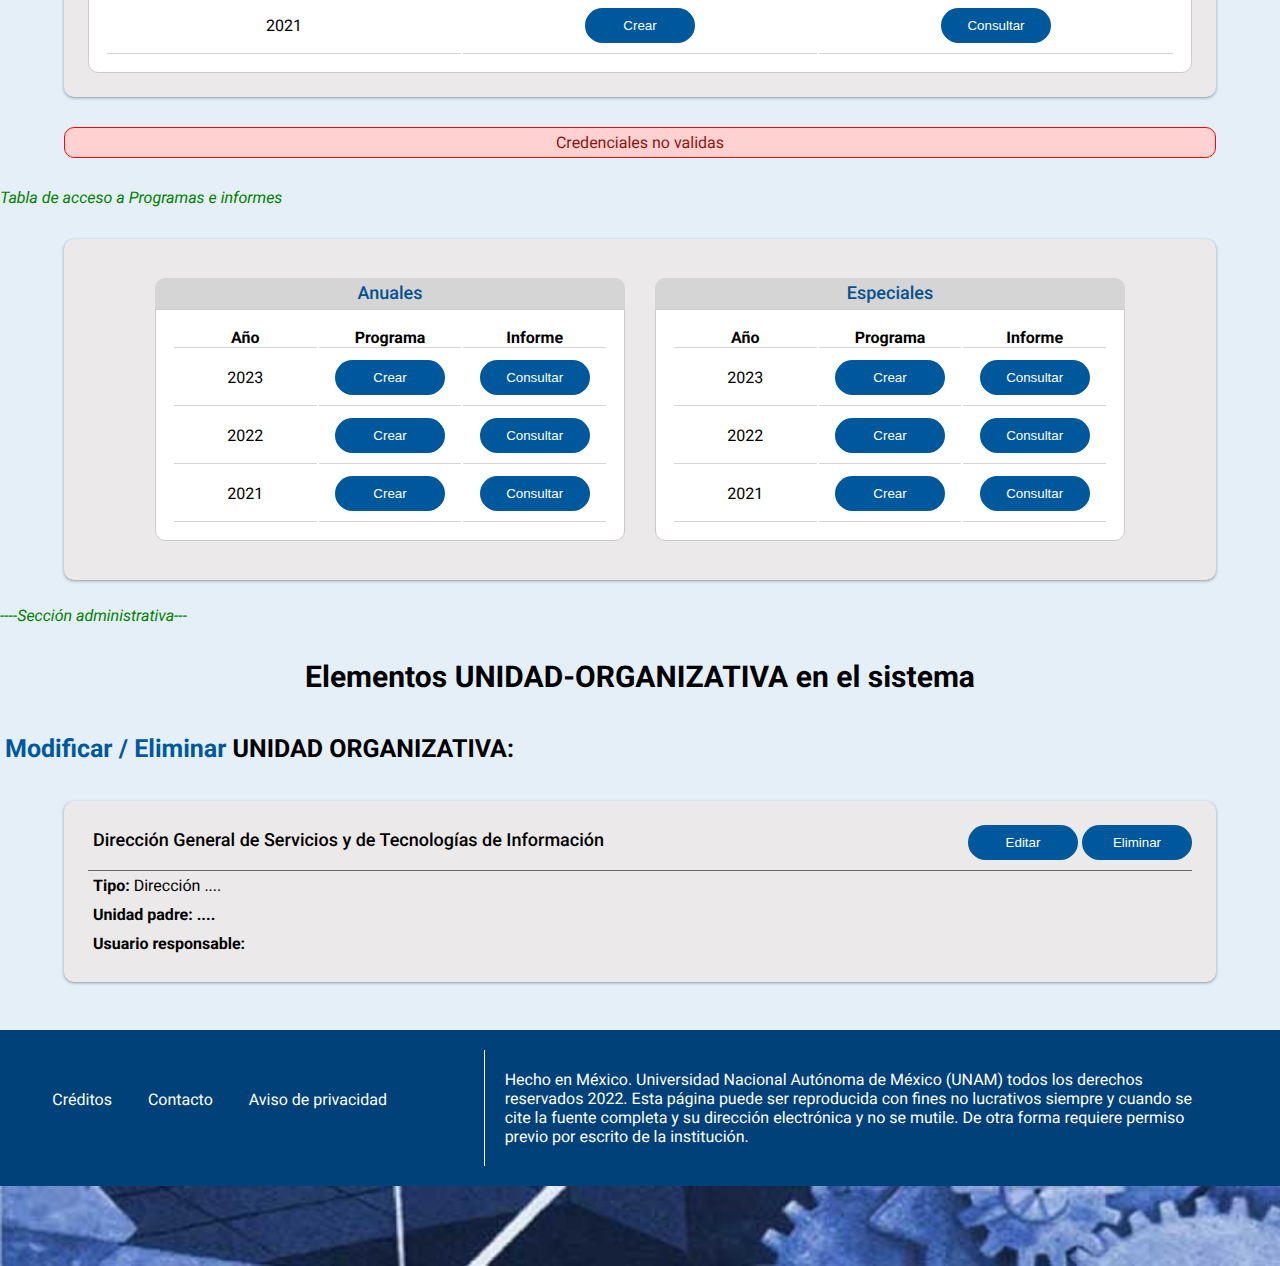
==== commit 22301e82: "css admon" ====
--- a/index.html
+++ b/index.html
@@ -11,6 +11,15 @@
          <a href="http://tic.unam.mx"><img src="img/logo-dgtic.svg" alt="logo dgtic"></a>
          <img src="img/logo-sipa.svg" alt="logotipo sipa">
       </div>
+      <nav class="menu">
+        <ul>
+            <li>Perfil</li>
+            <li>Revisor</li>
+            <li>Consejo</li>
+            <li>Administrador</li>
+
+        </ul>
+      </nav>
     </header>
 
 
@@ -93,12 +102,6 @@
                     </div>
                 </div>
                 
-
-
-                
-                
-
-
             </div>
 
 <span class="tipo-clase">Bloque listado proyecto</span>
@@ -253,8 +256,34 @@
 
 </div>
 
-<div class="pie-portada">
-    <ul class="pie-portada__lista">
+<p></p>
+<p class="tipo-clase">----Sección administrativa---</p>
+
+<h1 class="tit-admon">Elementos UNIDAD-ORGANIZATIVA en el sistema </h1>
+<h2><span class="texto-resaltado">Modificar / Eliminar</span> UNIDAD ORGANIZATIVA:</h2>
+
+
+<div class="bloque">
+     <div class="listado-unidad">
+            <div class="listado-unidad__titulo">
+               <h3>Dirección General de Servicios y de Tecnologías de Información</h3></div>
+                    <div class="listado-unidad__btn">
+                        <button class="btn-icono" name="Editar" type="submit" value="Crear">Editar</button>
+                        <button class="btn-icono" name="Eliminar" type="submit" value="Crear">Eliminar</button>
+                    </div>
+            </div>  
+            <div class="listado-unidad__tipo">
+                <p><span class="texto-negritas">Tipo:</span> Dirección ....</p>
+                <p><Unidad class="texto-negritas">Unidad padre:</span> ....</p>
+                <p><span class="texto-negritas">Usuario responsable:</span></p>  
+            </div>
+        </div>
+    
+
+    
+
+<div class="pie-contenido">
+    <ul class="pie-contenido__lista">
         <li>Créditos</li>
         <li>Contacto</li>
         <li>Aviso de privacidad</li>
@@ -265,8 +294,6 @@
         electrónica y no se mutile. De otra forma requiere permiso previo por escrito de
         la institución.</p>
 </div>
-<div class="pie-fondoMural">.
-
-</div>
+<div class="pie-contenido__fondoMural"></div>
 </body>
 </html>--- a/estilo.css
+++ b/estilo.css
@@ -149,15 +149,6 @@
     padding: 0;
 }
 
-.pie-fondoMural{
-    background-image: url(img/pie-fondoMural.jpg);
-    background-size: cover;
-    margin: auto;
-    width: 1200px;
-    min-height: 40px;
- }
-
-
 .contenedor-registro {
     /* width: 50%; */
     flex: 1;
@@ -231,7 +222,7 @@
 
 header{
     background-color: var(--azul-tit);
-    min-height: 130px;
+    min-height: 100px;
     width: 100%;
 }
 
@@ -250,6 +241,28 @@
     width: 200px; 
     }
 
+ .menu {
+        background-color: var(--azul-texto);
+        margin: auto;
+    }
+
+.menu ul{
+        background-color: var(--azul-texto);
+        color:var(--blanco);
+        padding: 10px 20px 10px 0px;
+        max-width: 1200px;
+        margin: auto;
+    }
+
+.menu li{
+    display: inline;
+    background-color: var(--azul-texto);
+    color:var(--blanco);
+    padding-right: 20px;
+    padding-left: 20px;
+    border-right: solid 1px var(--blanco);
+   }
+
 .bloque {
     background-color: var(--gris-seccion);
     border-radius: 10px;
@@ -363,7 +376,7 @@
     width: 100%;
    }
 
-.info-proyecto__titulo h4{
+.listado-proyecto__titulo h4{
     width: 100%;
     border-bottom:solid 1px var(--borde-seccion);
   }
@@ -428,6 +441,66 @@
 }
 
 
+.tit-admon{
+    color: var(--texto);
+    font-size: var(--titulo);
+}
+
+.texto-resaltado{
+    color: #00589c;
+}
+
+.texto-negritas{
+    font-weight: bold;
+}
+
+
+.listado-unidad{
+    display: flex;
+    flex-wrap: wrap;
+    justify-content:space-between;
+    border-bottom: solid 1px var(--gris-texto);
+    padding-bottom: 10px;
+}
+
+
+.pie-contenido {
+    background-color: var(--pie-portada);
+    color: var(--blanco);
+    display: flex;
+    padding: 20px;
+    align-items: center;
+    justify-content: space-around;
+    flex-wrap: wrap;
+    margin-top: 3em;
+    
+}
+.pie-contenido__lista{
+   margin-bottom: 1em;
+ 
+}
+.pie-contenido__lista  li {
+     list-style: none;
+     display: inline;
+     padding-right: 2em;
+     padding-bottom: 1em;
+}
+
+.pie-contenido p {
+    flex-basis: 60%;
+    padding: 20px;
+    border-left: solid 1px var(--blanco);
+}
+
+.pie-contenido__fondoMural{
+    background-image: url(img/pie-fondoMural.jpg);
+    background-size: cover;
+    margin: auto;
+    min-height: 80px;
+ }
+
+
+
 @media only screen and (max-width: 800px) {
     .pie__portada p {
         flex-basis: 100%;
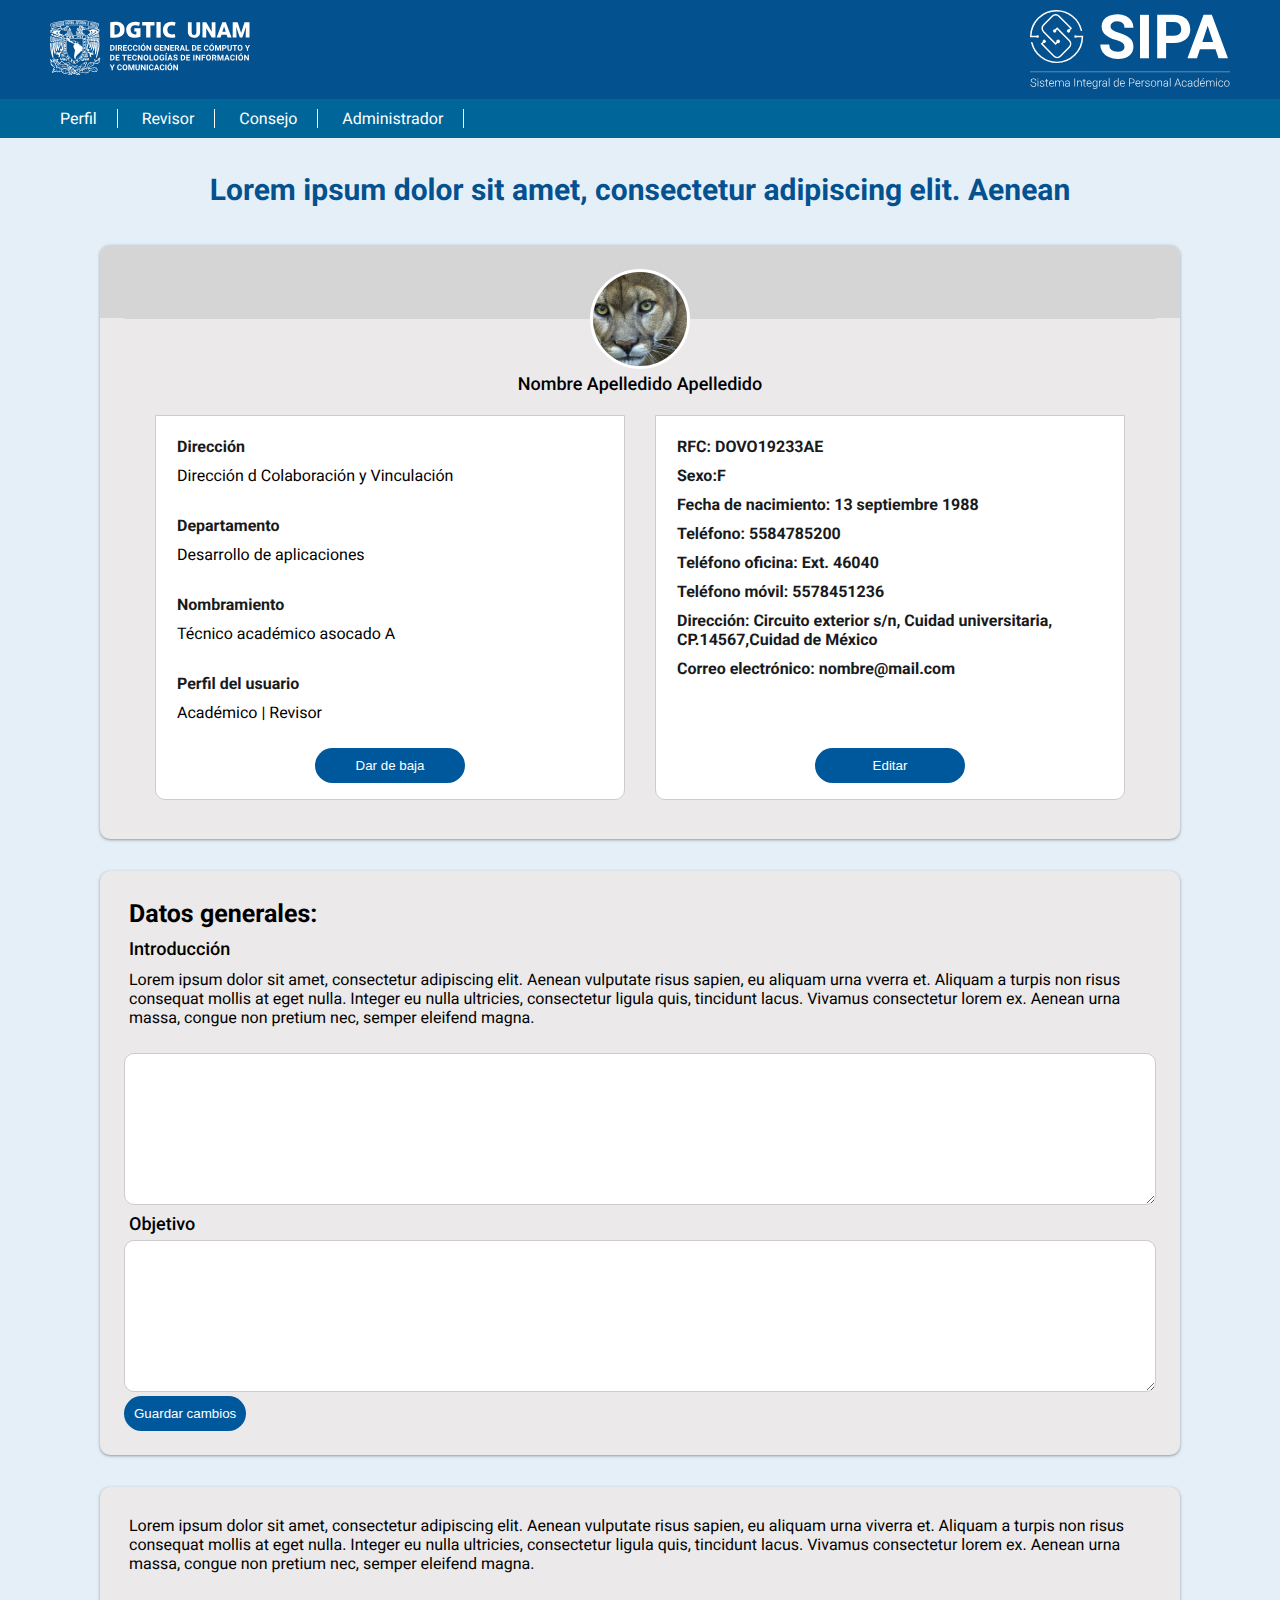
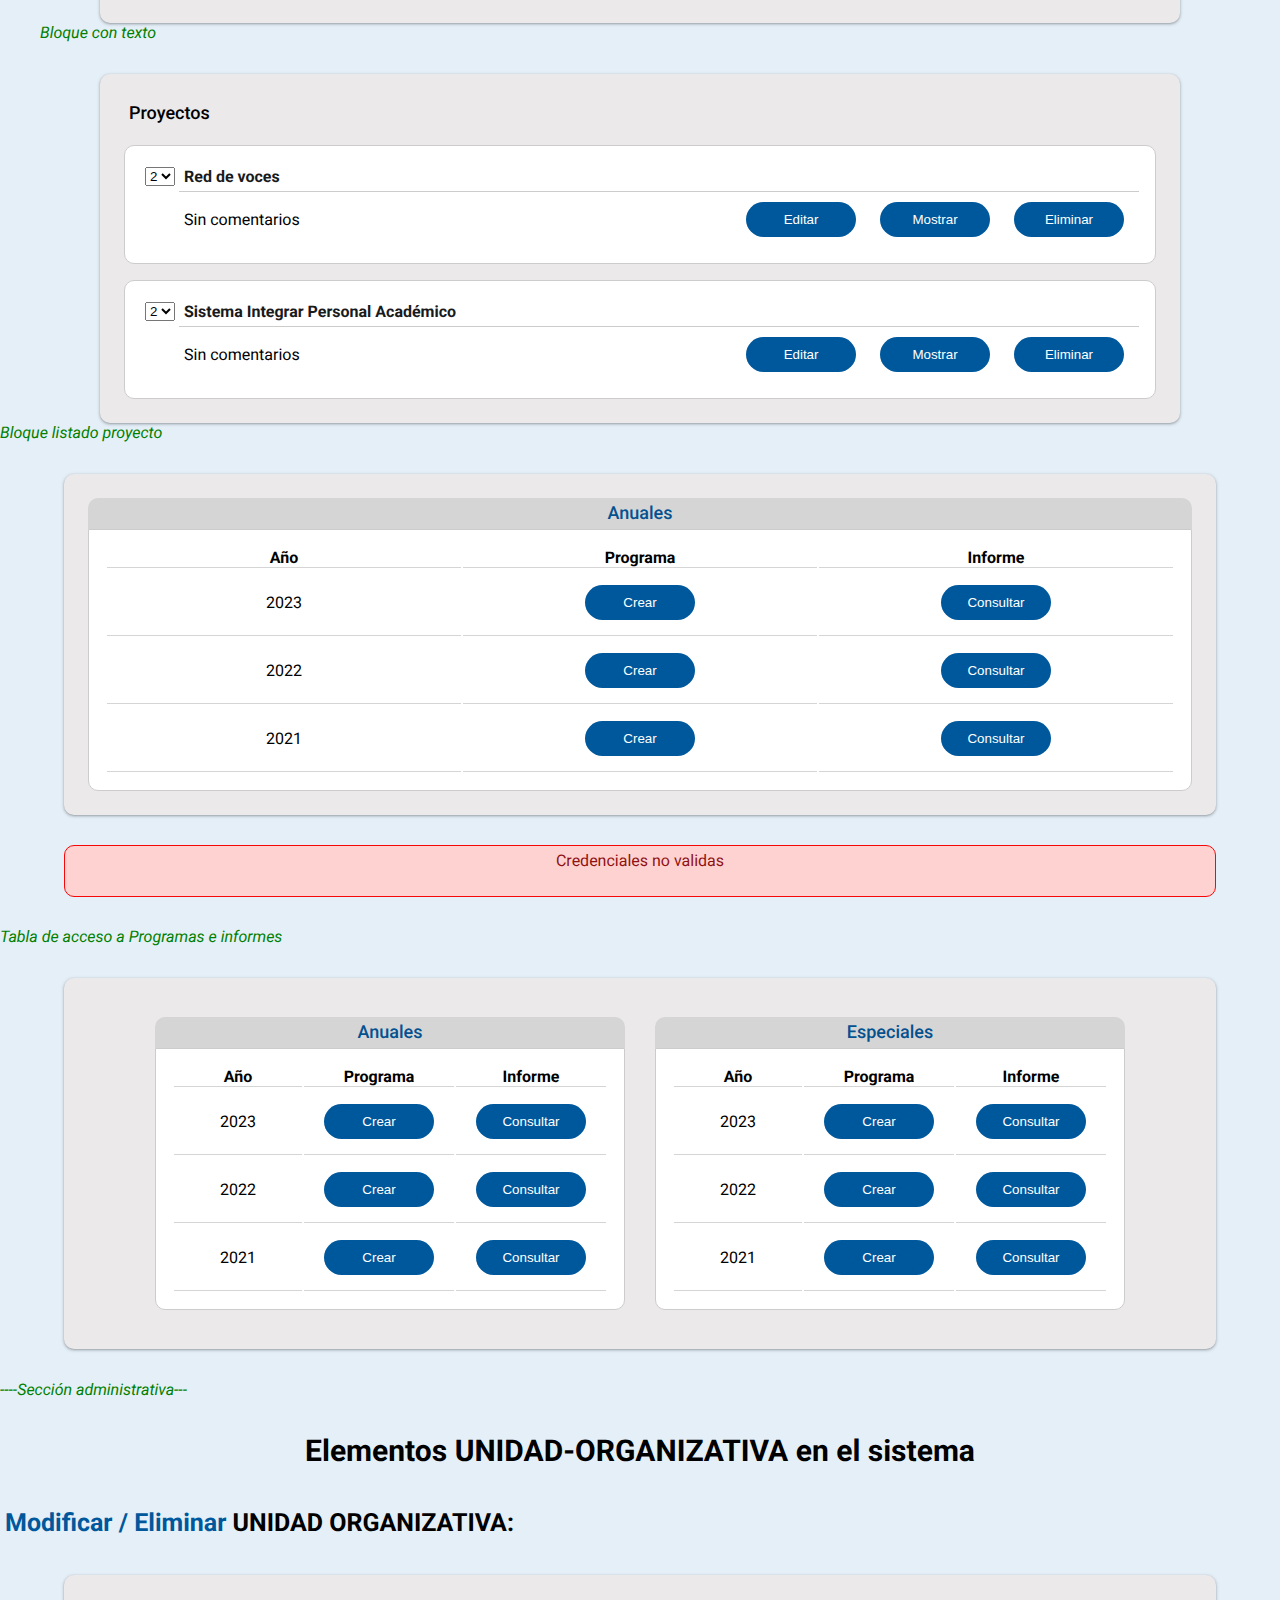
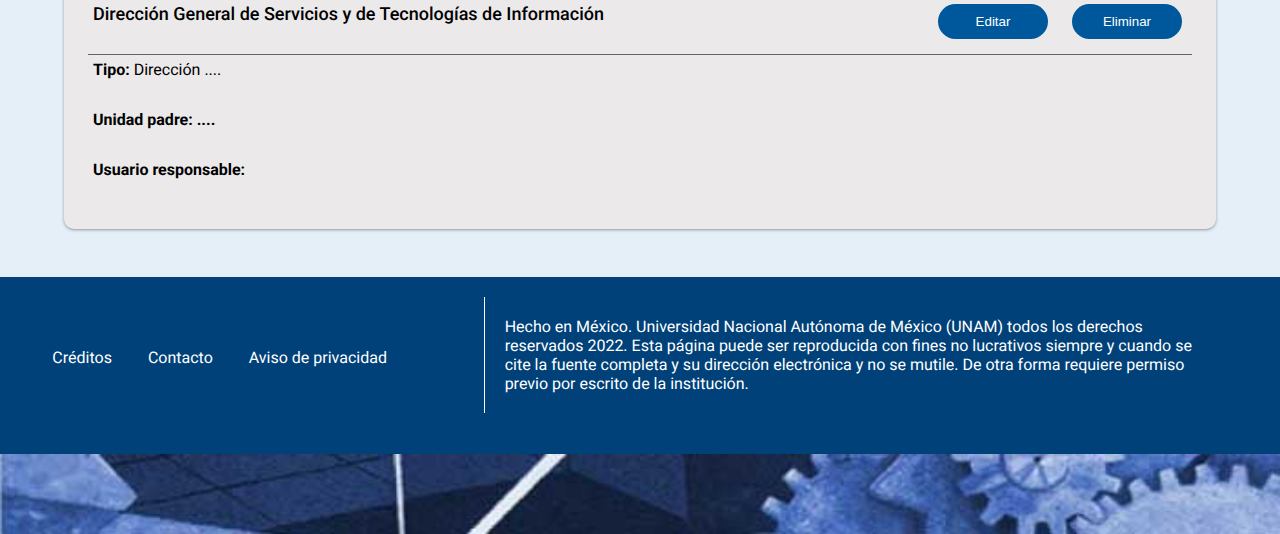
==== commit a4928f8b: "estilos" ====
--- a/index.html
+++ b/index.html
@@ -28,6 +28,53 @@
             <h1 class="titulo">Lorem ipsum dolor sit amet, consectetur adipiscing elit. Aenean</h1>
 
             <div class="bloque">
+                <div class="bloque-usuario">
+                    <img src="img/puma.jpg" alt="foto usuario">
+                    <h3 class="bloque__nombre">Nombre Apelledido Apelledido</h3>
+                </div>
+                <div class="bloque__perfil">
+                    <div class="bloque-dos-columnas">
+                        <div class="caja">
+                            <div class="caja__contenido">
+                                <h4>Dirección</h4>
+                                <p>Dirección d Colaboración y Vinculación</p>
+                                <h4>Departamento</h4>
+                                <p>Desarrollo de aplicaciones</p>
+                                <h4>Nombramiento</h4>
+                                <p>Técnico académico asocado A</p>
+                                <h4>Perfil del usuario</h4>
+                                <p>Académico | Revisor</p>
+                                <input type="submit" class="btn__bloque" value="Dar de baja">
+                            </div>
+                        </div>
+
+                        <div class="caja">
+
+                            <div class="caja__contenido">
+                                <h4>RFC: DOVO19233AE</h4>
+                                <h4>Sexo:F</h4>
+                                <h4>Fecha de nacimiento: 13 septiembre 1988</h4>
+                                <h4>Teléfono: 5584785200</h4>
+                                <h4>Teléfono oficina: Ext. 46040</h4>
+                                <h4>Teléfono móvil: 5578451236</h4>
+                                <h4>Dirección: Circuito exterior s/n, Cuidad universitaria, CP.14567,Cuidad de
+                                    México</h4>
+                                <h4>Correo electrónico: nombre@mail.com</h4>
+                               <input type="submit" class="btn__bloque" value="Editar">
+                                
+
+                            </div>
+                        </div>
+
+                    </div>
+
+                </div>
+            </div>
+
+
+
+
+            <div class="bloque">
 
                 <h2 class="subtitulo">Datos generales:</h2>
                 <h3 class="titulo__campo">Introducción</h3>
--- a/estilo.css
+++ b/estilo.css
@@ -274,20 +274,20 @@
     box-shadow: rgba(60, 64, 67, 0.3) 0px 1px 2px 0px, 
     rgba(60, 64, 67, 0.15) 0px 1px 3px 1px;
     font-size: var(--texto);
-}
-
-.bloque-dos-columnas{
+    overflow: hidden;
+}
+
+.bloque-dos-columnas {
 	display: flex;
 	flex-wrap: wrap;
+	align-items: center;
 	justify-content: center;
 }
-
-.bloque-dos-columnas .caja{
-        width: 500px;
-        padding: 15px;
-
-}
-
+.bloque-dos-columnas .caja {
+	width: 500px;
+	padding: 15px;
+	align-self: stretch;
+}
 .area__texto{
     border-radius: 10px;
     width: 100%;
@@ -312,12 +312,17 @@
 }
 
 .caja__contenido {
-    background-color: var(--blanco);
-    border-radius: 0 0 10px 10px;
-    border: solid 1px var(--borde-seccion);
-    padding: var(--borde-caja);
-    color: var(--texto-color);
-    font-family: var(--fuente);   }
+	background-color: var(--blanco);
+	border-radius: 0 0 10px 10px;
+	border: solid 1px var(--borde-seccion);
+	padding: var(--borde-caja);
+	color: var(--texto-color);
+	font-family: var(--fuente);
+	margin: auto;
+	width: 100%;
+	display: flex;
+	flex-direction: column;
+}
     
 .tabla-listado{
     width: 100%;}
@@ -333,15 +338,16 @@
     text-align: center;
     width: 33%;}
 
- .btn-icono{
-       color: var(--blanco);
-       border: 0;
-       background: none;
-       background-color: var(--azul-boton);
-       border-radius: 20px;
-       padding: 10px;
-       width: 110px;
-     }
+    .btn-icono {
+        color: var(--blanco);
+        border: 0;
+        background: none;
+        background-color: var(--azul-boton);
+        border-radius: 20px;
+        padding: 10px;
+        width: 110px;
+        margin: 5px 10px;
+    }
 
 .btn__bloque{
         color: var(--blanco);
@@ -352,6 +358,7 @@
         padding: 10px;
         display: inline-block;
         align-self: flex-end;
+        cursor: pointer;
       
     }
     
@@ -381,12 +388,14 @@
     border-bottom:solid 1px var(--borde-seccion);
   }
 
-.listado-proyecto__textobtn{
-    display: flex;
-    flex-wrap: wrap;
-    justify-content: space-between;
-    padding: 5px;
-    }
+  .listado-proyecto__textobtn {
+	display: flex;
+	flex-wrap: wrap;
+	justify-content: space-between;
+    align-items: center;
+	padding: 5px;
+	
+}
 
 .alerta {
 	width: 90%;
@@ -430,6 +439,46 @@
     color: var(--campos);
 }
 
+/* PERFIL */
+
+.bloque__perfil .caja__contenido{
+    height: 100%;
+}
+
+.bloque-usuario .caja__contenido p {
+	margin-bottom: 21px;
+	padding: 0;
+}
+
+.bloque__perfil .btn__bloque {
+	display: block;
+	margin-top: auto;
+	align-self: center;
+	width: 150px;
+}
+.bloque-usuario img {
+	width: 100px;
+	height: 100px;
+	object-fit: cover;
+	border-radius: 50%;
+	border: 3px solid var(--blanco);
+}
+.bloque-usuario {
+	display: flex;
+	flex-direction: column;
+	justify-content: center;
+	align-items: center;
+	box-shadow: inset 0px 50px 0px 0px var(--gris-tit-seccion), 
+    0px -107px 0px 25px var(--gris-tit-seccion);
+}
+
+
+p {
+	margin-bottom: 21px;
+	padding: 0;
+}
+
+
 h1,
 h2,
 h3,
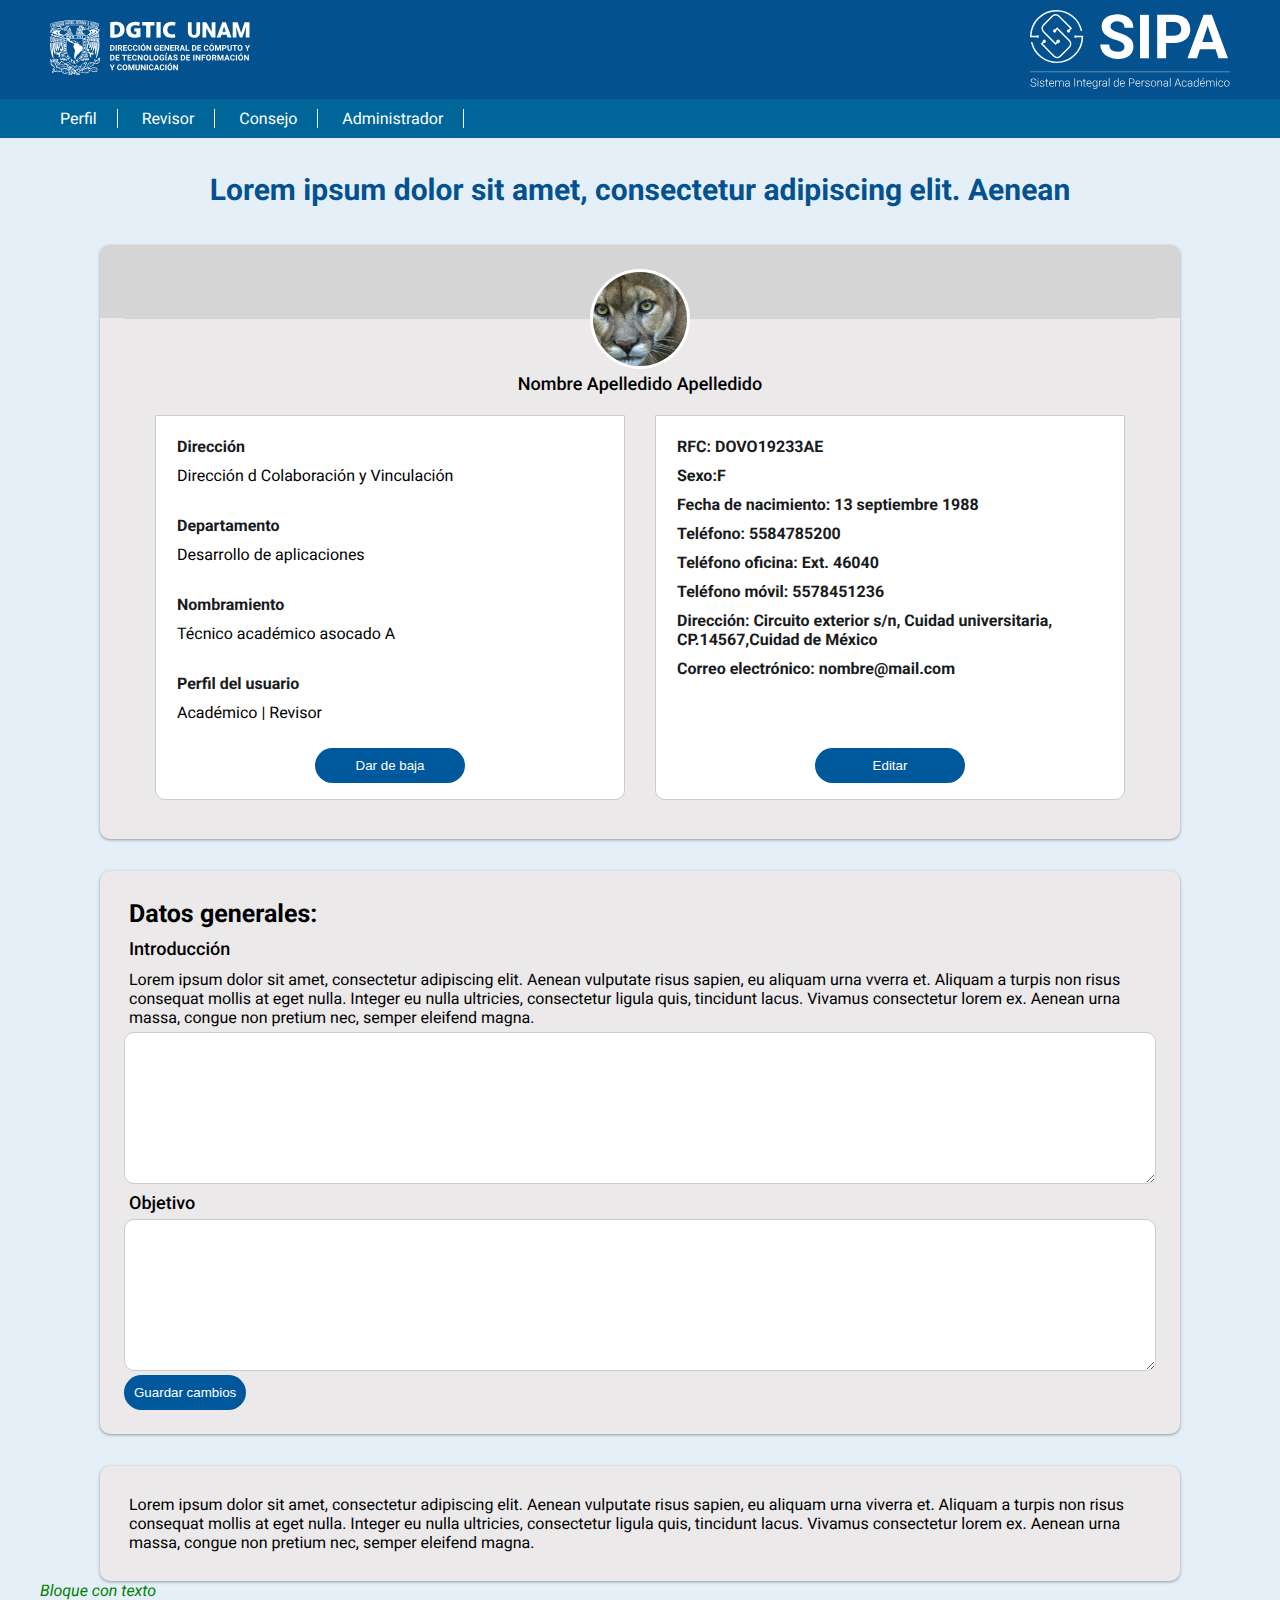
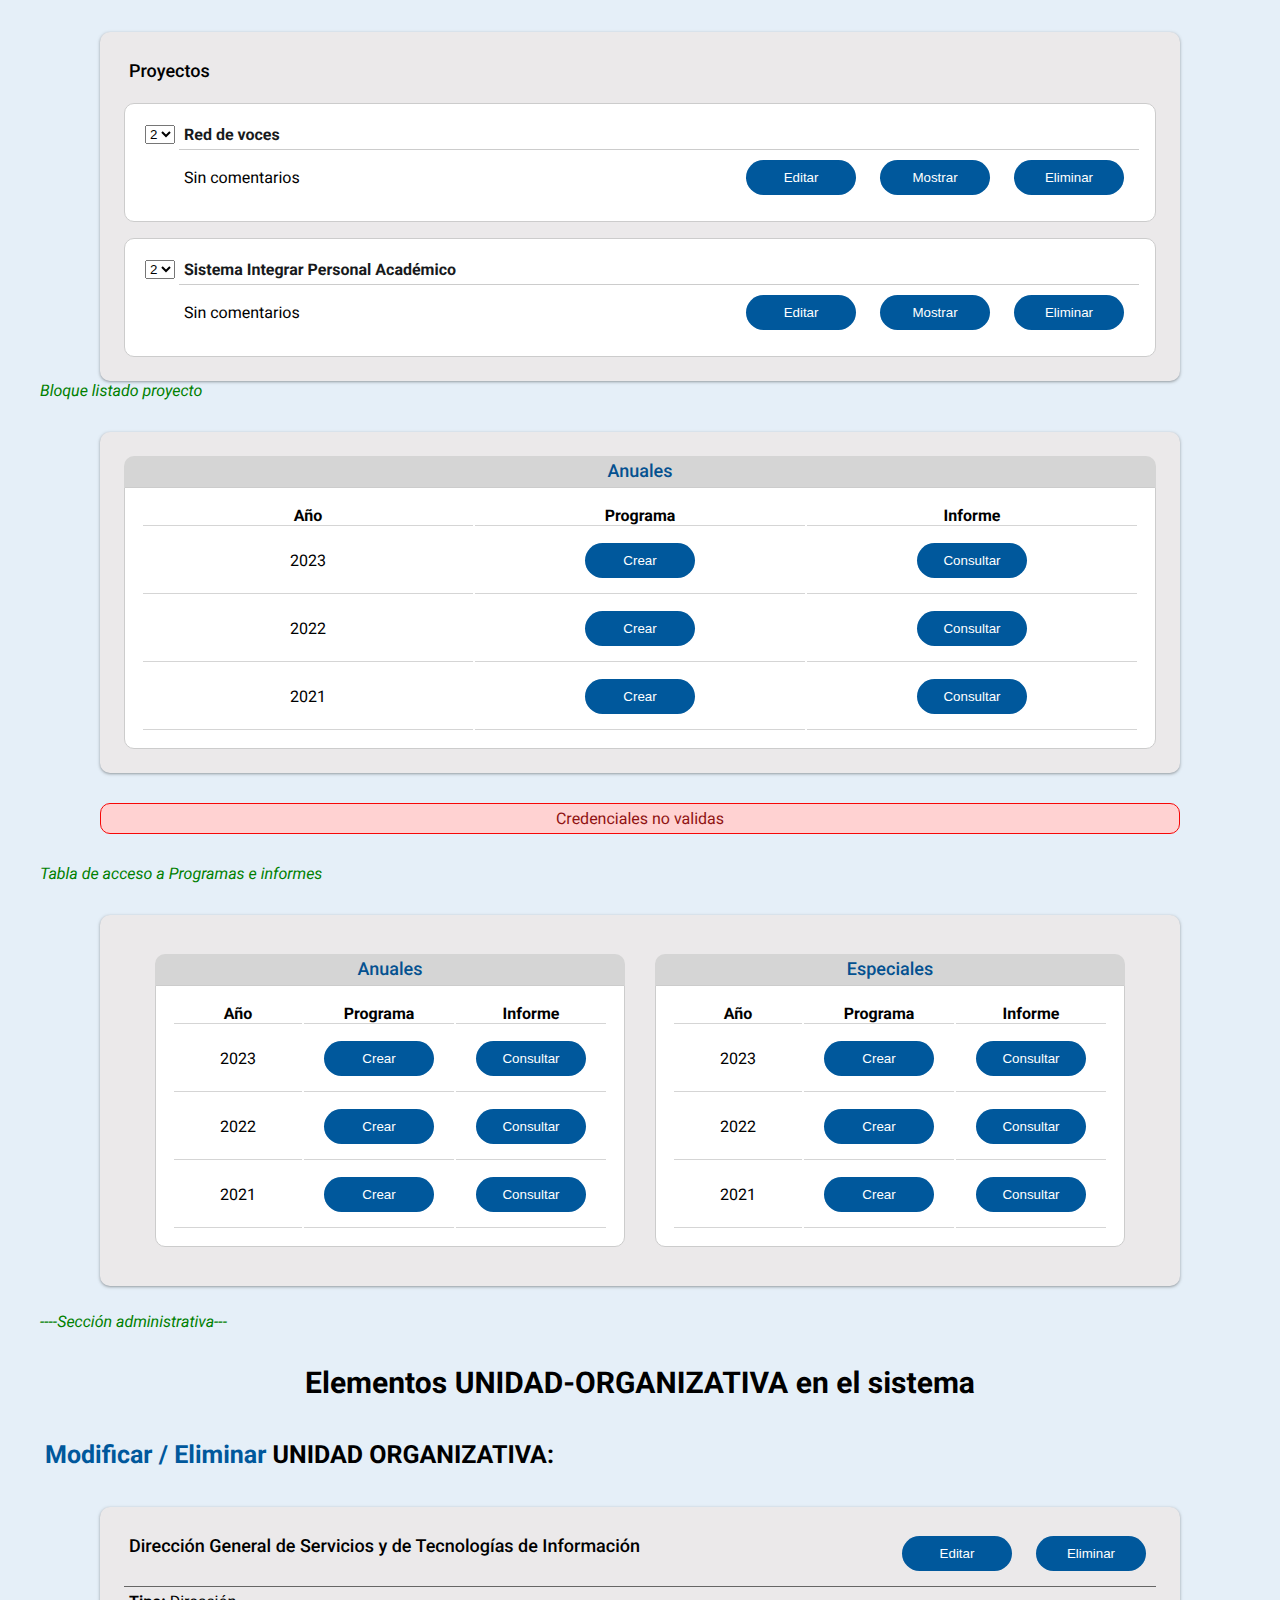
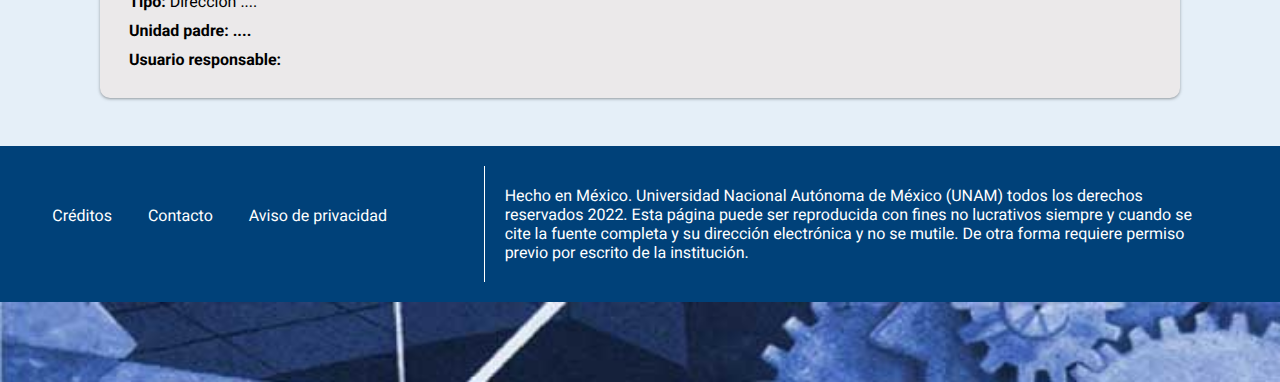
==== commit a5574a50: "ajuste espacio de componentes" ====
--- a/index.html
+++ b/index.html
@@ -149,7 +149,7 @@
                     </div>
                 </div>
                 
-            </div>
+            <!--</div>-->
 
 <span class="tipo-clase">Bloque listado proyecto</span>
 
@@ -203,7 +203,7 @@
         <div class="alerta">
             <p>Credenciales no validas</p>
         </div>
-    </div>
+    <!--</div>-->
 
 <span class="tipo-clase">Tabla de acceso a Programas e informes</span>
 
@@ -301,7 +301,7 @@
 
 </div>
 
-</div>
+<!--</div>-->
 
 <p></p>
 <p class="tipo-clase">----Sección administrativa---</p>
@@ -327,7 +327,7 @@
         </div>
     
 
-    
+    </div>
 
 <div class="pie-contenido">
     <ul class="pie-contenido__lista">
--- a/estilo.css
+++ b/estilo.css
@@ -473,9 +473,8 @@
 }
 
 
-p {
+.bloque__perfil p {
 	margin-bottom: 21px;
-	padding: 0;
 }
 
 
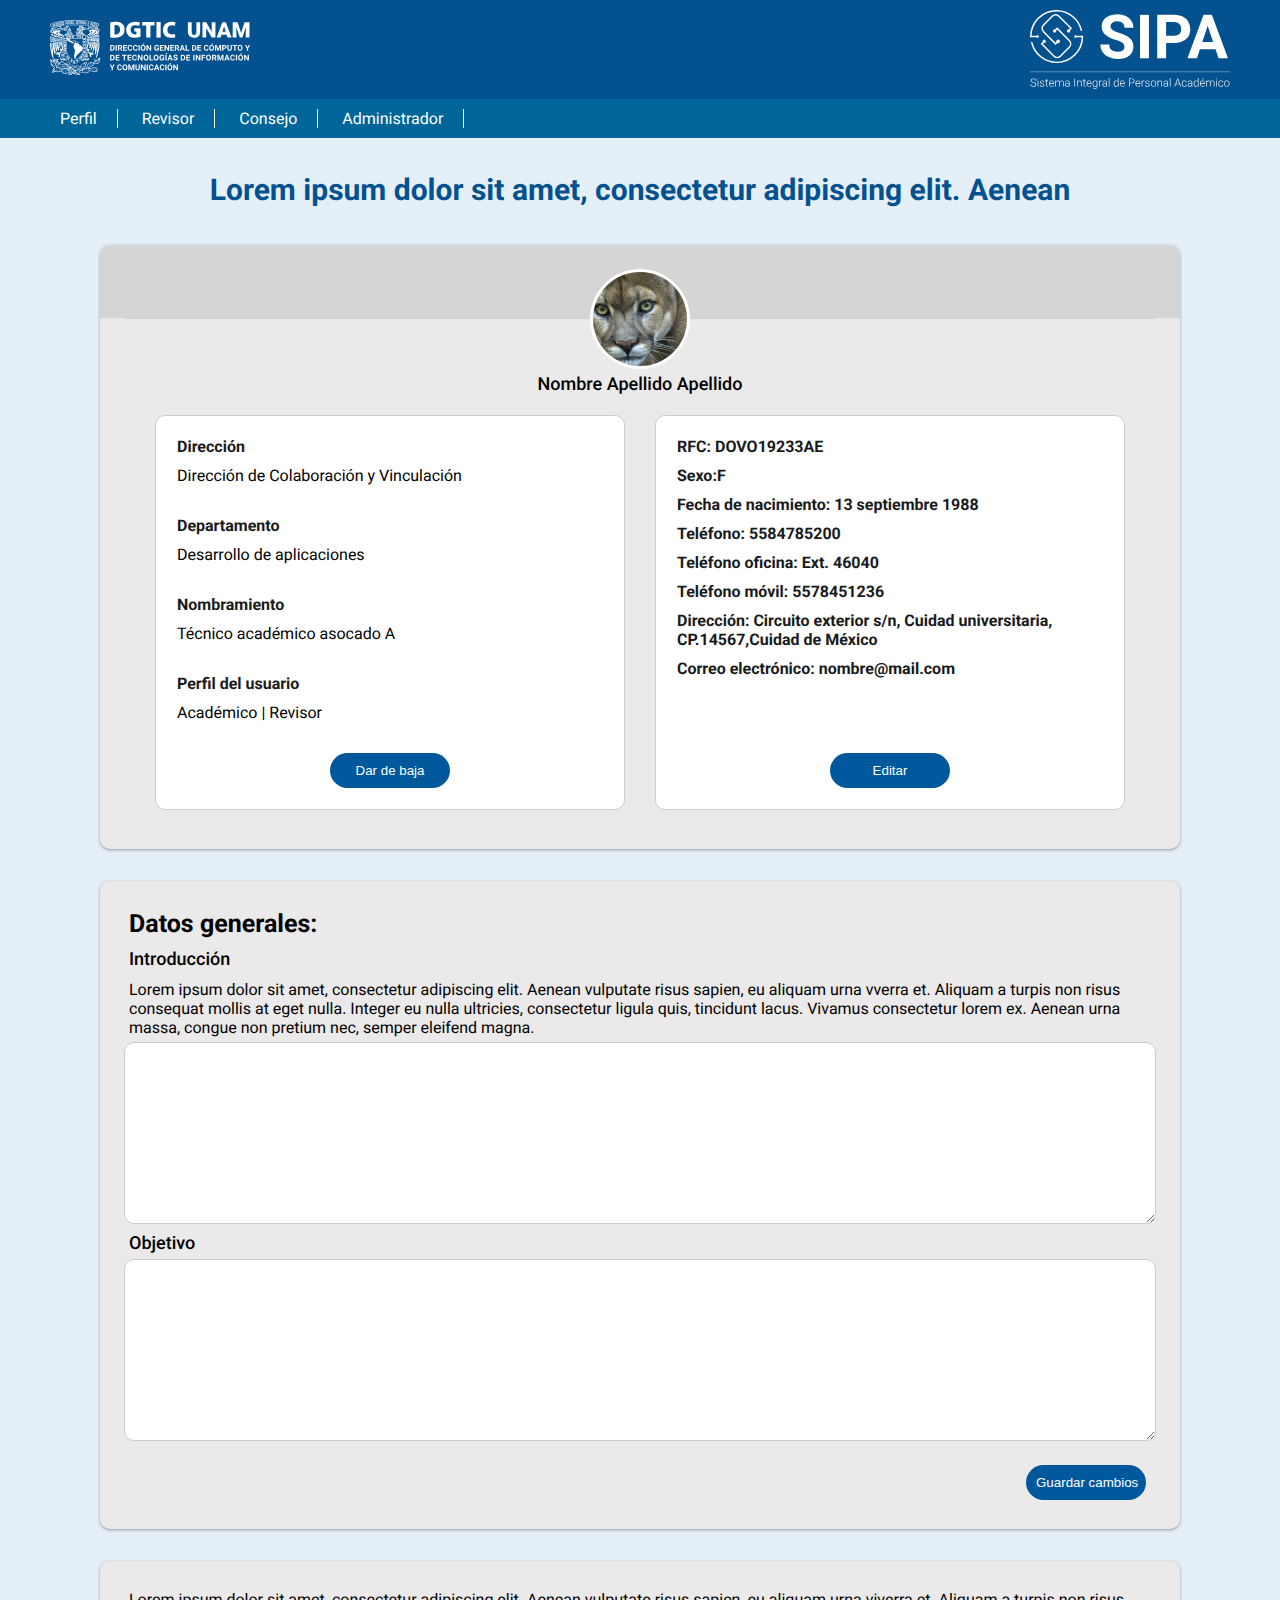
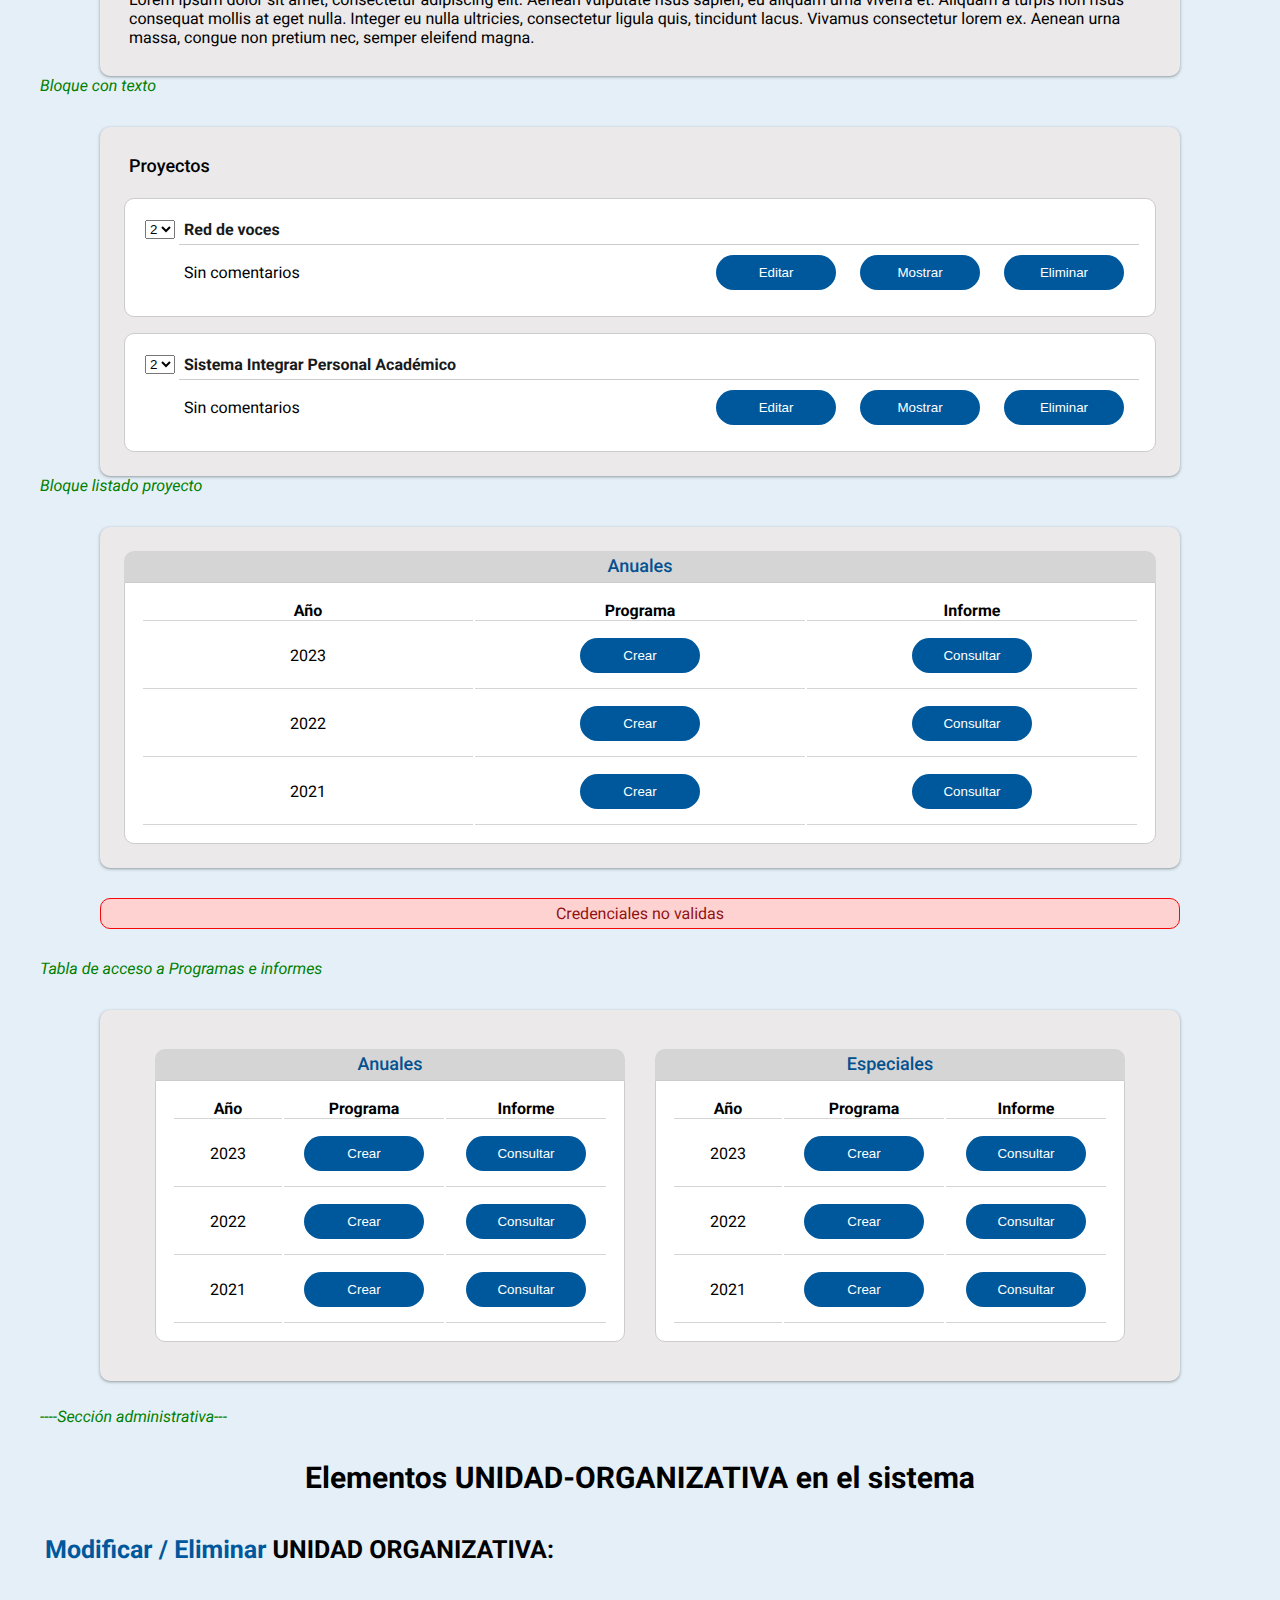
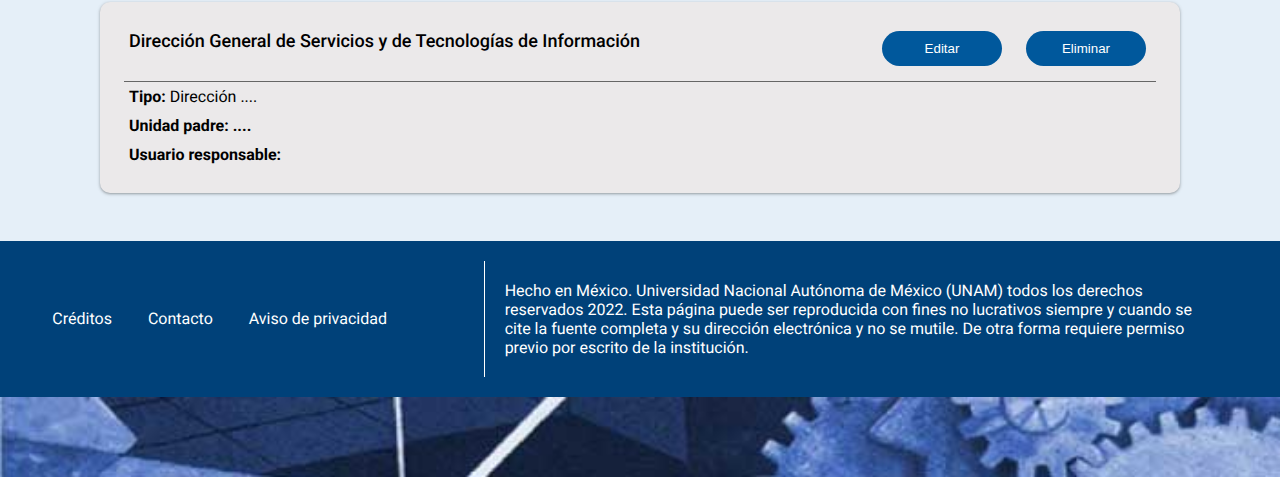
==== commit 9b92cf33: "ajustes css btn" ====
--- a/index.html
+++ b/index.html
@@ -30,21 +30,22 @@
             <div class="bloque">
                 <div class="bloque-usuario">
                     <img src="img/puma.jpg" alt="foto usuario">
-                    <h3 class="bloque__nombre">Nombre Apelledido Apelledido</h3>
+                    <h3 class="bloque__nombre">Nombre Apellido Apellido</h3>
                 </div>
                 <div class="bloque__perfil">
                     <div class="bloque-dos-columnas">
                         <div class="caja">
                             <div class="caja__contenido">
                                 <h4>Dirección</h4>
-                                <p>Dirección d Colaboración y Vinculación</p>
+                                <p>Dirección de Colaboración y Vinculación</p>
                                 <h4>Departamento</h4>
                                 <p>Desarrollo de aplicaciones</p>
                                 <h4>Nombramiento</h4>
                                 <p>Técnico académico asocado A</p>
                                 <h4>Perfil del usuario</h4>
                                 <p>Académico | Revisor</p>
-                                <input type="submit" class="btn__bloque" value="Dar de baja">
+                                
+                                <div class="bloque__btn-perfil"><input type="submit" class="btn"  value="Dar de baja"></div>
                             </div>
                         </div>
 
@@ -60,7 +61,7 @@
                                 <h4>Dirección: Circuito exterior s/n, Cuidad universitaria, CP.14567,Cuidad de
                                     México</h4>
                                 <h4>Correo electrónico: nombre@mail.com</h4>
-                               <input type="submit" class="btn__bloque" value="Editar">
+                               <div class="bloque__btn-perfil"><input type="submit" class="btn"  value="Editar"></div>
                                 
 
                             </div>
@@ -76,18 +77,18 @@
 
             <div class="bloque">
 
-                <h2 class="subtitulo">Datos generales:</h2>
-                <h3 class="titulo__campo">Introducción</h3>
+                <h2 class="bloque__subtitulo">Datos generales:</h2>
+                <h3 class="bloque__titulo-campo">Introducción</h3>
                 <p>Lorem ipsum dolor sit amet, consectetur adipiscing elit. Aenean vulputate
                     risus sapien, eu aliquam urna vverra et. Aliquam a turpis non risus consequat
                     mollis at eget nulla. Integer eu nulla ultricies, consectetur ligula quis,
                     tincidunt lacus. Vivamus consectetur lorem ex. Aenean urna massa, congue non
                     pretium nec, semper eleifend magna.</p>
-                <textarea class="area__texto" name="" id="" cols="30" rows="10"></textarea>
-                <h3 class="tituloCampo">Objetivo</h3>
-                <textarea class="area__texto" name="" id="" cols="30" rows="10"></textarea>
-
-                <input type="submit" class="btn__bloque" value="Guardar cambios">
+                <textarea class="bloque__area-texto" name="" id="" cols="30" rows="10"></textarea>
+                <h3 class="bloque__titulo-campo">Objetivo</h3>
+                <textarea class="bloque__area-texto" name="" id="" cols="30" rows="10"></textarea>
+
+                <div class="bloque__btn"><input type="submit" class="btn-bloque" value="Guardar cambios"></div>
             </div>
 
             <div class="bloque">
--- a/estilo.css
+++ b/estilo.css
@@ -234,7 +234,7 @@
     background-color: var(--azul-tit);
     padding: 10px;
     margin: auto;
-    width: 1200px;
+    max-width: 1200px;
      }
     
 .encabezado img{
@@ -288,13 +288,12 @@
 	padding: 15px;
 	align-self: stretch;
 }
-.area__texto{
+
+.bloque__area-texto{
     border-radius: 10px;
     width: 100%;
     border: solid 1px var(--borde-seccion);
-
-}
-
+    padding: 15px;}
 
 .caja{
     width: 100%;
@@ -338,30 +337,38 @@
     text-align: center;
     width: 33%;}
 
-    .btn-icono {
-        color: var(--blanco);
-        border: 0;
-        background: none;
-        background-color: var(--azul-boton);
-        border-radius: 20px;
-        padding: 10px;
-        width: 110px;
-        margin: 5px 10px;
-    }
-
-.btn__bloque{
-        color: var(--blanco);
-        border: 0;
-        background: none;
-        background-color: var(--azul-boton);
-        border-radius: 30px;
-        padding: 10px;
-        display: inline-block;
-        align-self: flex-end;
-        cursor: pointer;
-      
+
+.btn,
+.btn-icono, .btn-bloque{
+    color: var(--blanco);
+    border: 0;
+    background: none;
+    background-color: var(--azul-boton);
+    border-radius: 20px;
+    padding: 10px;
+    width: 120px;
+    margin: 5px 10px;
+    cursor: pointer;
+    display:inline-block;
+}
+
+.btn-icono {
+        
+    }
+
+.btn-bloque{
+        margin-top: 20px;
     }
     
+
+.bloque__btn{
+    text-align: right;
+}
+
+.bloque__btn-perfil{
+    text-align: center;
+    margin-top: auto;
+}
 
 .listado-proyecto{
     background-color: var(--blanco);
@@ -394,6 +401,7 @@
 	justify-content: space-between;
     align-items: center;
 	padding: 5px;
+    cursor: pointer;
 	
 }
 
@@ -441,8 +449,9 @@
 
 /* PERFIL */
 
-.bloque__perfil .caja__contenido{
-    height: 100%;
+.bloque__perfil .caja__contenido {
+	height: 100%;
+	border-radius: 10px;
 }
 
 .bloque-usuario .caja__contenido p {
@@ -452,7 +461,7 @@
 
 .bloque__perfil .btn__bloque {
 	display: block;
-	margin-top: auto;
+	margin: auto 0 0 0;
 	align-self: center;
 	width: 150px;
 }
@@ -471,7 +480,6 @@
 	box-shadow: inset 0px 50px 0px 0px var(--gris-tit-seccion), 
     0px -107px 0px 25px var(--gris-tit-seccion);
 }
-
 
 .bloque__perfil p {
 	margin-bottom: 21px;
@@ -523,10 +531,7 @@
     margin-top: 3em;
     
 }
-.pie-contenido__lista{
-   margin-bottom: 1em;
- 
-}
+
 .pie-contenido__lista  li {
      list-style: none;
      display: inline;
